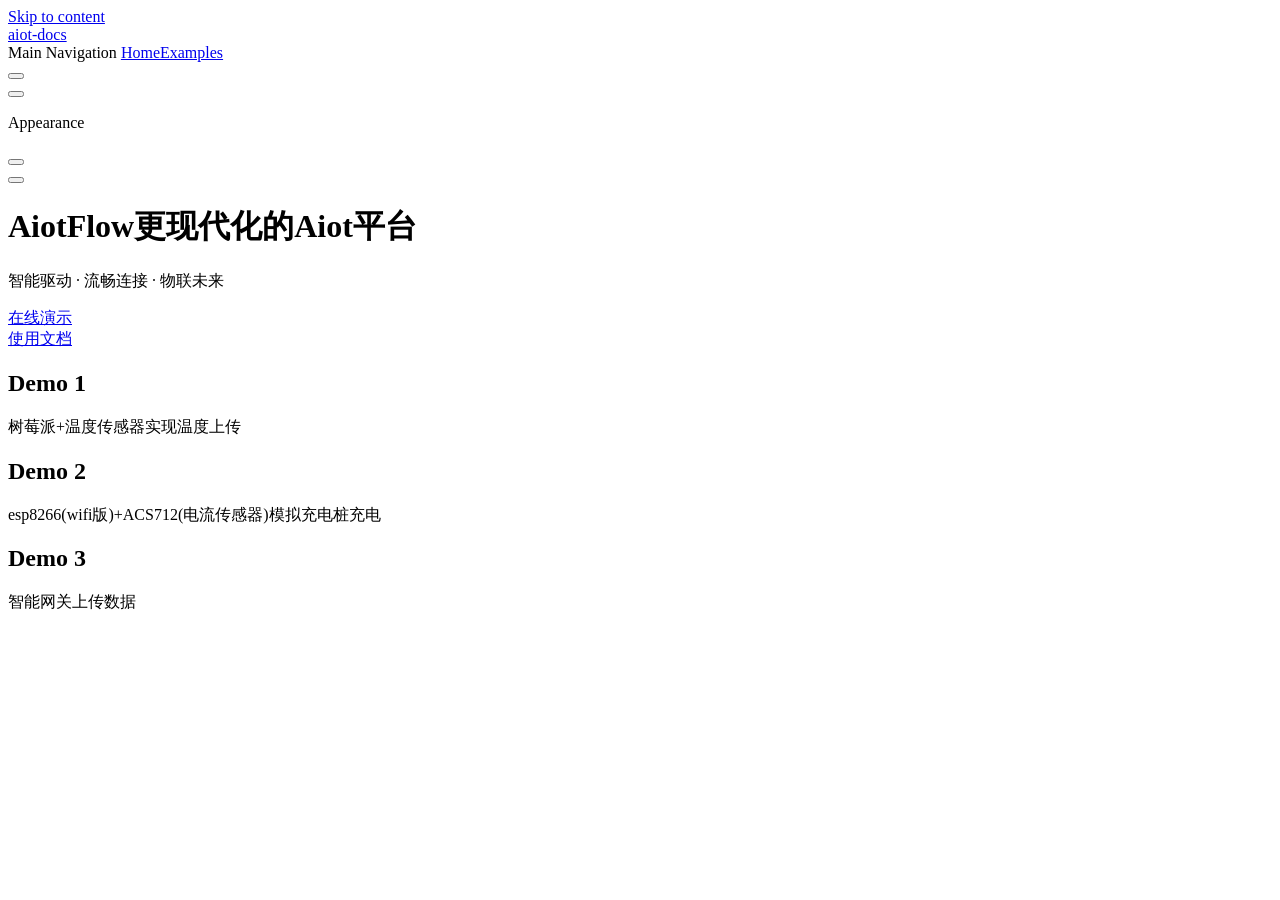
==== index.html @ 673add6c "deploy" ====
<!DOCTYPE html>
<html lang="en-US" dir="ltr">
  <head>
    <meta charset="utf-8">
    <meta name="viewport" content="width=device-width,initial-scale=1">
    <title>aiot-docs</title>
    <meta name="description" content="ai物联网文档">
    <meta name="generator" content="VitePress v1.6.4">
    <link rel="preload stylesheet" href="/aiot-docs/assets/style.h1v4w7lz.css" as="style">
    <link rel="preload stylesheet" href="/aiot-docs/vp-icons.css" as="style">
    
    <script type="module" src="/aiot-docs/assets/app.DMD89r3I.js"></script>
    <link rel="preload" href="/aiot-docs/assets/inter-roman-latin.Di8DUHzh.woff2" as="font" type="font/woff2" crossorigin="">
    <link rel="modulepreload" href="/aiot-docs/assets/chunks/theme.Bh-5BBIz.js">
    <link rel="modulepreload" href="/aiot-docs/assets/chunks/framework.DmdKgnZ6.js">
    <link rel="modulepreload" href="/aiot-docs/assets/index.md.D7coLmys.lean.js">
    <script id="check-dark-mode">(()=>{const e=localStorage.getItem("vitepress-theme-appearance")||"auto",a=window.matchMedia("(prefers-color-scheme: dark)").matches;(!e||e==="auto"?a:e==="dark")&&document.documentElement.classList.add("dark")})();</script>
    <script id="check-mac-os">document.documentElement.classList.toggle("mac",/Mac|iPhone|iPod|iPad/i.test(navigator.platform));</script>
  </head>
  <body>
    <div id="app"><div class="Layout" data-v-6cbe5e66><!--[--><!--]--><!--[--><span tabindex="-1" data-v-e5f79c78></span><a href="#VPContent" class="VPSkipLink visually-hidden" data-v-e5f79c78>Skip to content</a><!--]--><!----><header class="VPNav" data-v-6cbe5e66 data-v-f9b73971><div class="VPNavBar" data-v-f9b73971 data-v-12b81fc0><div class="wrapper" data-v-12b81fc0><div class="container" data-v-12b81fc0><div class="title" data-v-12b81fc0><div class="VPNavBarTitle" data-v-12b81fc0 data-v-3f01ba57><a class="title" href="/aiot-docs/" data-v-3f01ba57><!--[--><!--]--><!----><span data-v-3f01ba57>aiot-docs</span><!--[--><!--]--></a></div></div><div class="content" data-v-12b81fc0><div class="content-body" data-v-12b81fc0><!--[--><!--]--><div class="VPNavBarSearch search" data-v-12b81fc0><!----></div><nav aria-labelledby="main-nav-aria-label" class="VPNavBarMenu menu" data-v-12b81fc0 data-v-60cb77b6><span id="main-nav-aria-label" class="visually-hidden" data-v-60cb77b6> Main Navigation </span><!--[--><!--[--><a class="VPLink link VPNavBarMenuLink active" href="/aiot-docs/" tabindex="0" data-v-60cb77b6 data-v-8c752baf><!--[--><span data-v-8c752baf>Home</span><!--]--></a><!--]--><!--[--><a class="VPLink link VPNavBarMenuLink" href="/aiot-docs/markdown-examples.html" tabindex="0" data-v-60cb77b6 data-v-8c752baf><!--[--><span data-v-8c752baf>Examples</span><!--]--></a><!--]--><!--]--></nav><!----><div class="VPNavBarAppearance appearance" data-v-12b81fc0 data-v-5a63e910><button class="VPSwitch VPSwitchAppearance" type="button" role="switch" title aria-checked="false" data-v-5a63e910 data-v-e3b03979 data-v-e0408d54><span class="check" data-v-e0408d54><span class="icon" data-v-e0408d54><!--[--><span class="vpi-sun sun" data-v-e3b03979></span><span class="vpi-moon moon" data-v-e3b03979></span><!--]--></span></span></button></div><div class="VPSocialLinks VPNavBarSocialLinks social-links" data-v-12b81fc0 data-v-583f8902 data-v-0b9dfe66><!--[--><a class="VPSocialLink no-icon" href="https://github.com/vuejs/vitepress" aria-label="github" target="_blank" rel="noopener" data-v-0b9dfe66 data-v-a99caf09><span class="vpi-social-github"></span></a><!--]--></div><div class="VPFlyout VPNavBarExtra extra" data-v-12b81fc0 data-v-15b3b85a data-v-cc7006d9><button type="button" class="button" aria-haspopup="true" aria-expanded="false" aria-label="extra navigation" data-v-cc7006d9><span class="vpi-more-horizontal icon" data-v-cc7006d9></span></button><div class="menu" data-v-cc7006d9><div class="VPMenu" data-v-cc7006d9 data-v-88dc00a5><!----><!--[--><!--[--><!----><div class="group" data-v-15b3b85a><div class="item appearance" data-v-15b3b85a><p class="label" data-v-15b3b85a>Appearance</p><div class="appearance-action" data-v-15b3b85a><button class="VPSwitch VPSwitchAppearance" type="button" role="switch" title aria-checked="false" data-v-15b3b85a data-v-e3b03979 data-v-e0408d54><span class="check" data-v-e0408d54><span class="icon" data-v-e0408d54><!--[--><span class="vpi-sun sun" data-v-e3b03979></span><span class="vpi-moon moon" data-v-e3b03979></span><!--]--></span></span></button></div></div></div><div class="group" data-v-15b3b85a><div class="item social-links" data-v-15b3b85a><div class="VPSocialLinks social-links-list" data-v-15b3b85a data-v-0b9dfe66><!--[--><a class="VPSocialLink no-icon" href="https://github.com/vuejs/vitepress" aria-label="github" target="_blank" rel="noopener" data-v-0b9dfe66 data-v-a99caf09><span class="vpi-social-github"></span></a><!--]--></div></div></div><!--]--><!--]--></div></div></div><!--[--><!--]--><button type="button" class="VPNavBarHamburger hamburger" aria-label="mobile navigation" aria-expanded="false" aria-controls="VPNavScreen" data-v-12b81fc0 data-v-8106046a><span class="container" data-v-8106046a><span class="top" data-v-8106046a></span><span class="middle" data-v-8106046a></span><span class="bottom" data-v-8106046a></span></span></button></div></div></div></div><div class="divider" data-v-12b81fc0><div class="divider-line" data-v-12b81fc0></div></div></div><!----></header><!----><!----><div class="VPContent is-home" id="VPContent" data-v-6cbe5e66 data-v-a0300e00><div class="VPHome" data-v-a0300e00 data-v-f784ccaf><!--[--><!--]--><div class="VPHero VPHomeHero" data-v-f784ccaf data-v-10bdb8de><div class="container" data-v-10bdb8de><div class="main" data-v-10bdb8de><!--[--><!--]--><!--[--><h1 class="heading" data-v-10bdb8de><span class="name clip" data-v-10bdb8de>AiotFlow</span><span class="text" data-v-10bdb8de>更现代化的Aiot平台</span></h1><p class="tagline" data-v-10bdb8de>智能驱动 · 流畅连接 · 物联未来</p><!--]--><!--[--><!--]--><div class="actions" data-v-10bdb8de><!--[--><div class="action" data-v-10bdb8de><a class="VPButton medium brand" href="/aiot-docs/markdown-examples.html" data-v-10bdb8de data-v-734f2973>在线演示</a></div><div class="action" data-v-10bdb8de><a class="VPButton medium alt" href="/aiot-docs/api-examples.html" data-v-10bdb8de data-v-734f2973>使用文档</a></div><!--]--></div><!--[--><!--]--></div><!----></div></div><!--[--><!--]--><!--[--><!--]--><div class="VPFeatures VPHomeFeatures" data-v-f784ccaf data-v-03cba80d><div class="container" data-v-03cba80d><div class="items" data-v-03cba80d><!--[--><div class="grid-3 item" data-v-03cba80d><div class="VPLink no-icon VPFeature" data-v-03cba80d data-v-30a94d98><!--[--><article class="box" data-v-30a94d98><!----><h2 class="title" data-v-30a94d98>Demo 1</h2><p class="details" data-v-30a94d98>树莓派+温度传感器实现温度上传</p><!----></article><!--]--></div></div><div class="grid-3 item" data-v-03cba80d><div class="VPLink no-icon VPFeature" data-v-03cba80d data-v-30a94d98><!--[--><article class="box" data-v-30a94d98><!----><h2 class="title" data-v-30a94d98>Demo 2</h2><p class="details" data-v-30a94d98>esp8266(wifi版)+ACS712(电流传感器)模拟充电桩充电</p><!----></article><!--]--></div></div><div class="grid-3 item" data-v-03cba80d><div class="VPLink no-icon VPFeature" data-v-03cba80d data-v-30a94d98><!--[--><article class="box" data-v-30a94d98><!----><h2 class="title" data-v-30a94d98>Demo 3</h2><p class="details" data-v-30a94d98>智能网关上传数据</p><!----></article><!--]--></div></div><!--]--></div></div></div><!--[--><!--]--><div class="vp-doc container" style="" data-v-f784ccaf data-v-ebc22122><!--[--><div style="position:relative;" data-v-f784ccaf><div></div></div><!--]--></div></div></div><!----><!--[--><!--]--></div></div>
    <script>window.__VP_HASH_MAP__=JSON.parse("{\"api-examples.md\":\"CEdJlvfo\",\"index.md\":\"D7coLmys\",\"markdown-examples.md\":\"BSzsRjWN\"}");window.__VP_SITE_DATA__=JSON.parse("{\"lang\":\"en-US\",\"dir\":\"ltr\",\"title\":\"aiot-docs\",\"description\":\"ai物联网文档\",\"base\":\"/aiot-docs/\",\"head\":[],\"router\":{\"prefetchLinks\":true},\"appearance\":true,\"themeConfig\":{\"nav\":[{\"text\":\"Home\",\"link\":\"/\"},{\"text\":\"Examples\",\"link\":\"/markdown-examples\"}],\"sidebar\":[{\"text\":\"Examples\",\"items\":[{\"text\":\"Markdown Examples\",\"link\":\"/markdown-examples\"},{\"text\":\"Runtime API Examples\",\"link\":\"/api-examples\"}]}],\"socialLinks\":[{\"icon\":\"github\",\"link\":\"https://github.com/vuejs/vitepress\"}]},\"locales\":{},\"scrollOffset\":134,\"cleanUrls\":false}");</script>
    
  </body>
</html>
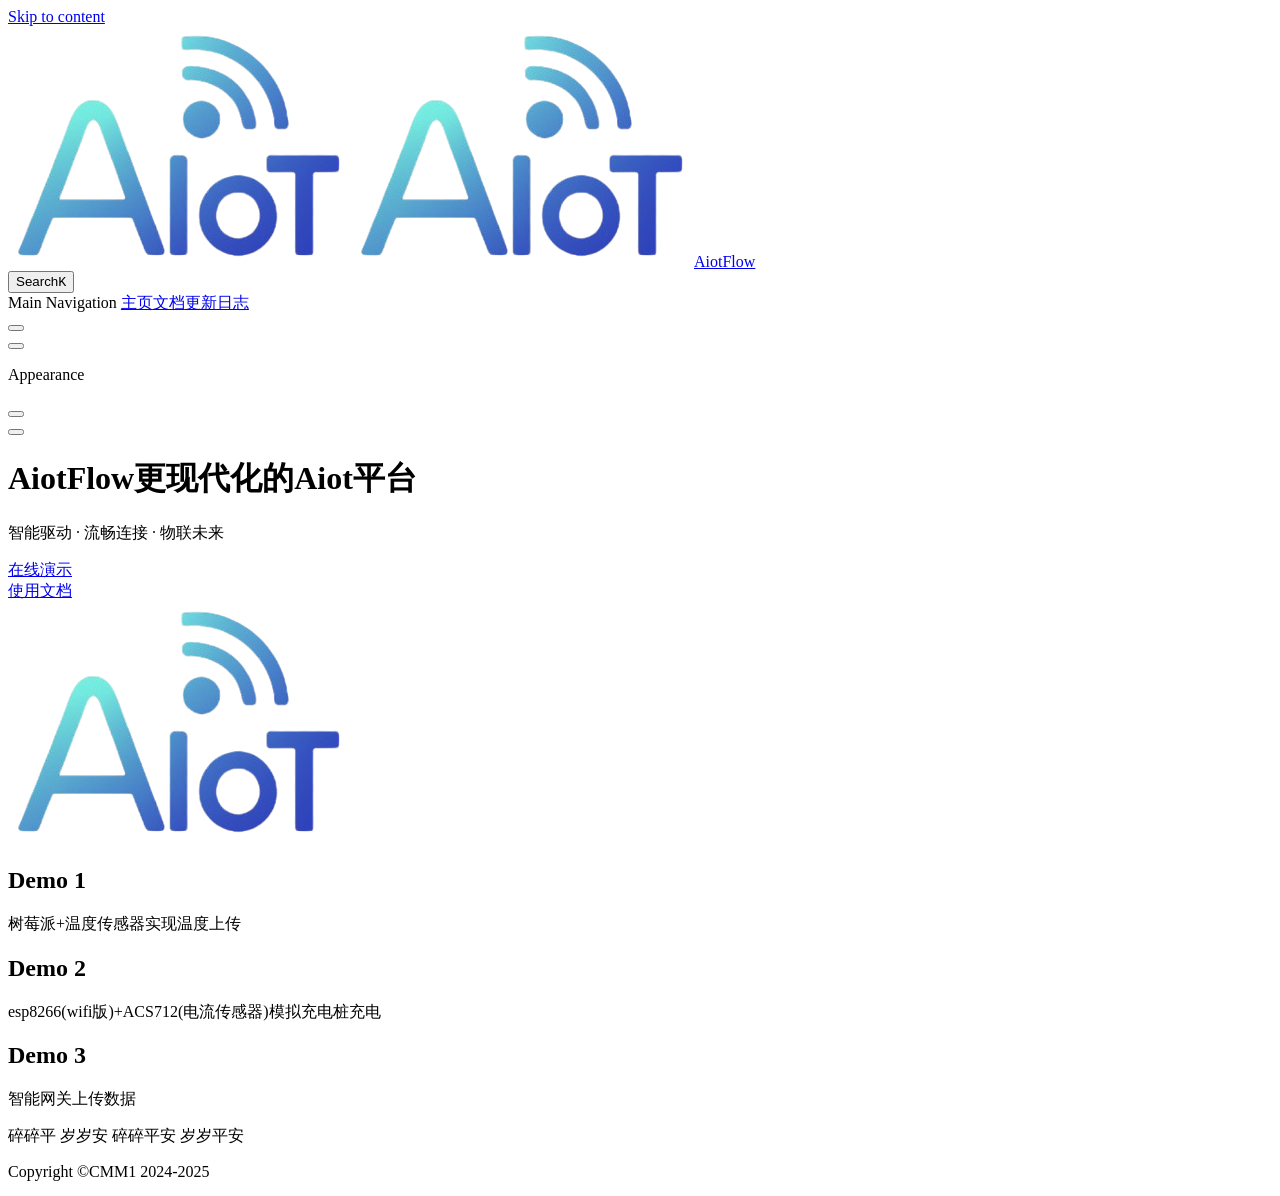
==== commit c3025806: "deploy" ====
--- a/index.html
+++ b/index.html
@@ -6,20 +6,20 @@
     <title>aiot-docs</title>
     <meta name="description" content="ai物联网文档">
     <meta name="generator" content="VitePress v1.6.4">
-    <link rel="preload stylesheet" href="/aiot-docs/assets/style.h1v4w7lz.css" as="style">
+    <link rel="preload stylesheet" href="/aiot-docs/assets/style.HAp8Ft2w.css" as="style">
     <link rel="preload stylesheet" href="/aiot-docs/vp-icons.css" as="style">
     
-    <script type="module" src="/aiot-docs/assets/app.DMD89r3I.js"></script>
+    <script type="module" src="/aiot-docs/assets/app.JCx1KQp7.js"></script>
     <link rel="preload" href="/aiot-docs/assets/inter-roman-latin.Di8DUHzh.woff2" as="font" type="font/woff2" crossorigin="">
-    <link rel="modulepreload" href="/aiot-docs/assets/chunks/theme.Bh-5BBIz.js">
-    <link rel="modulepreload" href="/aiot-docs/assets/chunks/framework.DmdKgnZ6.js">
-    <link rel="modulepreload" href="/aiot-docs/assets/index.md.D7coLmys.lean.js">
+    <link rel="modulepreload" href="/aiot-docs/assets/chunks/theme.CFm2-Abx.js">
+    <link rel="modulepreload" href="/aiot-docs/assets/chunks/framework.DyWQe55L.js">
+    <link rel="modulepreload" href="/aiot-docs/assets/index.md.Bxix9qCl.lean.js">
     <script id="check-dark-mode">(()=>{const e=localStorage.getItem("vitepress-theme-appearance")||"auto",a=window.matchMedia("(prefers-color-scheme: dark)").matches;(!e||e==="auto"?a:e==="dark")&&document.documentElement.classList.add("dark")})();</script>
     <script id="check-mac-os">document.documentElement.classList.toggle("mac",/Mac|iPhone|iPod|iPad/i.test(navigator.platform));</script>
   </head>
   <body>
-    <div id="app"><div class="Layout" data-v-6cbe5e66><!--[--><!--]--><!--[--><span tabindex="-1" data-v-e5f79c78></span><a href="#VPContent" class="VPSkipLink visually-hidden" data-v-e5f79c78>Skip to content</a><!--]--><!----><header class="VPNav" data-v-6cbe5e66 data-v-f9b73971><div class="VPNavBar" data-v-f9b73971 data-v-12b81fc0><div class="wrapper" data-v-12b81fc0><div class="container" data-v-12b81fc0><div class="title" data-v-12b81fc0><div class="VPNavBarTitle" data-v-12b81fc0 data-v-3f01ba57><a class="title" href="/aiot-docs/" data-v-3f01ba57><!--[--><!--]--><!----><span data-v-3f01ba57>aiot-docs</span><!--[--><!--]--></a></div></div><div class="content" data-v-12b81fc0><div class="content-body" data-v-12b81fc0><!--[--><!--]--><div class="VPNavBarSearch search" data-v-12b81fc0><!----></div><nav aria-labelledby="main-nav-aria-label" class="VPNavBarMenu menu" data-v-12b81fc0 data-v-60cb77b6><span id="main-nav-aria-label" class="visually-hidden" data-v-60cb77b6> Main Navigation </span><!--[--><!--[--><a class="VPLink link VPNavBarMenuLink active" href="/aiot-docs/" tabindex="0" data-v-60cb77b6 data-v-8c752baf><!--[--><span data-v-8c752baf>Home</span><!--]--></a><!--]--><!--[--><a class="VPLink link VPNavBarMenuLink" href="/aiot-docs/markdown-examples.html" tabindex="0" data-v-60cb77b6 data-v-8c752baf><!--[--><span data-v-8c752baf>Examples</span><!--]--></a><!--]--><!--]--></nav><!----><div class="VPNavBarAppearance appearance" data-v-12b81fc0 data-v-5a63e910><button class="VPSwitch VPSwitchAppearance" type="button" role="switch" title aria-checked="false" data-v-5a63e910 data-v-e3b03979 data-v-e0408d54><span class="check" data-v-e0408d54><span class="icon" data-v-e0408d54><!--[--><span class="vpi-sun sun" data-v-e3b03979></span><span class="vpi-moon moon" data-v-e3b03979></span><!--]--></span></span></button></div><div class="VPSocialLinks VPNavBarSocialLinks social-links" data-v-12b81fc0 data-v-583f8902 data-v-0b9dfe66><!--[--><a class="VPSocialLink no-icon" href="https://github.com/vuejs/vitepress" aria-label="github" target="_blank" rel="noopener" data-v-0b9dfe66 data-v-a99caf09><span class="vpi-social-github"></span></a><!--]--></div><div class="VPFlyout VPNavBarExtra extra" data-v-12b81fc0 data-v-15b3b85a data-v-cc7006d9><button type="button" class="button" aria-haspopup="true" aria-expanded="false" aria-label="extra navigation" data-v-cc7006d9><span class="vpi-more-horizontal icon" data-v-cc7006d9></span></button><div class="menu" data-v-cc7006d9><div class="VPMenu" data-v-cc7006d9 data-v-88dc00a5><!----><!--[--><!--[--><!----><div class="group" data-v-15b3b85a><div class="item appearance" data-v-15b3b85a><p class="label" data-v-15b3b85a>Appearance</p><div class="appearance-action" data-v-15b3b85a><button class="VPSwitch VPSwitchAppearance" type="button" role="switch" title aria-checked="false" data-v-15b3b85a data-v-e3b03979 data-v-e0408d54><span class="check" data-v-e0408d54><span class="icon" data-v-e0408d54><!--[--><span class="vpi-sun sun" data-v-e3b03979></span><span class="vpi-moon moon" data-v-e3b03979></span><!--]--></span></span></button></div></div></div><div class="group" data-v-15b3b85a><div class="item social-links" data-v-15b3b85a><div class="VPSocialLinks social-links-list" data-v-15b3b85a data-v-0b9dfe66><!--[--><a class="VPSocialLink no-icon" href="https://github.com/vuejs/vitepress" aria-label="github" target="_blank" rel="noopener" data-v-0b9dfe66 data-v-a99caf09><span class="vpi-social-github"></span></a><!--]--></div></div></div><!--]--><!--]--></div></div></div><!--[--><!--]--><button type="button" class="VPNavBarHamburger hamburger" aria-label="mobile navigation" aria-expanded="false" aria-controls="VPNavScreen" data-v-12b81fc0 data-v-8106046a><span class="container" data-v-8106046a><span class="top" data-v-8106046a></span><span class="middle" data-v-8106046a></span><span class="bottom" data-v-8106046a></span></span></button></div></div></div></div><div class="divider" data-v-12b81fc0><div class="divider-line" data-v-12b81fc0></div></div></div><!----></header><!----><!----><div class="VPContent is-home" id="VPContent" data-v-6cbe5e66 data-v-a0300e00><div class="VPHome" data-v-a0300e00 data-v-f784ccaf><!--[--><!--]--><div class="VPHero VPHomeHero" data-v-f784ccaf data-v-10bdb8de><div class="container" data-v-10bdb8de><div class="main" data-v-10bdb8de><!--[--><!--]--><!--[--><h1 class="heading" data-v-10bdb8de><span class="name clip" data-v-10bdb8de>AiotFlow</span><span class="text" data-v-10bdb8de>更现代化的Aiot平台</span></h1><p class="tagline" data-v-10bdb8de>智能驱动 · 流畅连接 · 物联未来</p><!--]--><!--[--><!--]--><div class="actions" data-v-10bdb8de><!--[--><div class="action" data-v-10bdb8de><a class="VPButton medium brand" href="/aiot-docs/markdown-examples.html" data-v-10bdb8de data-v-734f2973>在线演示</a></div><div class="action" data-v-10bdb8de><a class="VPButton medium alt" href="/aiot-docs/api-examples.html" data-v-10bdb8de data-v-734f2973>使用文档</a></div><!--]--></div><!--[--><!--]--></div><!----></div></div><!--[--><!--]--><!--[--><!--]--><div class="VPFeatures VPHomeFeatures" data-v-f784ccaf data-v-03cba80d><div class="container" data-v-03cba80d><div class="items" data-v-03cba80d><!--[--><div class="grid-3 item" data-v-03cba80d><div class="VPLink no-icon VPFeature" data-v-03cba80d data-v-30a94d98><!--[--><article class="box" data-v-30a94d98><!----><h2 class="title" data-v-30a94d98>Demo 1</h2><p class="details" data-v-30a94d98>树莓派+温度传感器实现温度上传</p><!----></article><!--]--></div></div><div class="grid-3 item" data-v-03cba80d><div class="VPLink no-icon VPFeature" data-v-03cba80d data-v-30a94d98><!--[--><article class="box" data-v-30a94d98><!----><h2 class="title" data-v-30a94d98>Demo 2</h2><p class="details" data-v-30a94d98>esp8266(wifi版)+ACS712(电流传感器)模拟充电桩充电</p><!----></article><!--]--></div></div><div class="grid-3 item" data-v-03cba80d><div class="VPLink no-icon VPFeature" data-v-03cba80d data-v-30a94d98><!--[--><article class="box" data-v-30a94d98><!----><h2 class="title" data-v-30a94d98>Demo 3</h2><p class="details" data-v-30a94d98>智能网关上传数据</p><!----></article><!--]--></div></div><!--]--></div></div></div><!--[--><!--]--><div class="vp-doc container" style="" data-v-f784ccaf data-v-ebc22122><!--[--><div style="position:relative;" data-v-f784ccaf><div></div></div><!--]--></div></div></div><!----><!--[--><!--]--></div></div>
-    <script>window.__VP_HASH_MAP__=JSON.parse("{\"api-examples.md\":\"CEdJlvfo\",\"index.md\":\"D7coLmys\",\"markdown-examples.md\":\"BSzsRjWN\"}");window.__VP_SITE_DATA__=JSON.parse("{\"lang\":\"en-US\",\"dir\":\"ltr\",\"title\":\"aiot-docs\",\"description\":\"ai物联网文档\",\"base\":\"/aiot-docs/\",\"head\":[],\"router\":{\"prefetchLinks\":true},\"appearance\":true,\"themeConfig\":{\"nav\":[{\"text\":\"Home\",\"link\":\"/\"},{\"text\":\"Examples\",\"link\":\"/markdown-examples\"}],\"sidebar\":[{\"text\":\"Examples\",\"items\":[{\"text\":\"Markdown Examples\",\"link\":\"/markdown-examples\"},{\"text\":\"Runtime API Examples\",\"link\":\"/api-examples\"}]}],\"socialLinks\":[{\"icon\":\"github\",\"link\":\"https://github.com/vuejs/vitepress\"}]},\"locales\":{},\"scrollOffset\":134,\"cleanUrls\":false}");</script>
+    <div id="app"><div class="Layout" data-v-f57b48e4><!--[--><!--]--><!--[--><span tabindex="-1" data-v-84d78f28></span><a href="#VPContent" class="VPSkipLink visually-hidden" data-v-84d78f28>Skip to content</a><!--]--><!----><header class="VPNav" data-v-f57b48e4 data-v-3d94eab9><div class="VPNavBar" data-v-3d94eab9 data-v-6270bb29><div class="wrapper" data-v-6270bb29><div class="container" data-v-6270bb29><div class="title" data-v-6270bb29><div class="VPNavBarTitle" data-v-6270bb29 data-v-c6f05783><a class="title" href="/aiot-docs/" data-v-c6f05783><!--[--><!--]--><!--[--><!--[--><!--[--><img class="VPImage dark logo" src="images/logo.png" alt data-v-df24eeb8><!--]--><!--[--><img class="VPImage light logo" src="images/logo.png" alt data-v-df24eeb8><!--]--><!--]--><!--]--><span data-v-c6f05783>AiotFlow</span><!--[--><!--]--></a></div></div><div class="content" data-v-6270bb29><div class="content-body" data-v-6270bb29><!--[--><!--]--><div class="VPNavBarSearch search" data-v-6270bb29><!--[--><!----><div id="local-search"><button type="button" class="DocSearch DocSearch-Button" aria-label="Search"><span class="DocSearch-Button-Container"><span class="vp-icon DocSearch-Search-Icon"></span><span class="DocSearch-Button-Placeholder">Search</span></span><span class="DocSearch-Button-Keys"><kbd class="DocSearch-Button-Key"></kbd><kbd class="DocSearch-Button-Key">K</kbd></span></button></div><!--]--></div><nav aria-labelledby="main-nav-aria-label" class="VPNavBarMenu menu" data-v-6270bb29 data-v-ea993bd5><span id="main-nav-aria-label" class="visually-hidden" data-v-ea993bd5> Main Navigation </span><!--[--><!--[--><a class="VPLink link VPNavBarMenuLink active" href="/aiot-docs/" tabindex="0" data-v-ea993bd5 data-v-f6a8d583><!--[--><span data-v-f6a8d583>主页</span><!--]--></a><!--]--><!--[--><a class="VPLink link VPNavBarMenuLink" href="/aiot-docs/product-presentation.html" tabindex="0" data-v-ea993bd5 data-v-f6a8d583><!--[--><span data-v-f6a8d583>文档</span><!--]--></a><!--]--><!--[--><a class="VPLink link VPNavBarMenuLink" href="/aiot-docs/update-log.html" tabindex="0" data-v-ea993bd5 data-v-f6a8d583><!--[--><span data-v-f6a8d583>更新日志</span><!--]--></a><!--]--><!--]--></nav><!----><div class="VPNavBarAppearance appearance" data-v-6270bb29 data-v-48b1a6c6><button class="VPSwitch VPSwitchAppearance" type="button" role="switch" title aria-checked="false" data-v-48b1a6c6 data-v-98846683 data-v-2e7e94a8><span class="check" data-v-2e7e94a8><span class="icon" data-v-2e7e94a8><!--[--><span class="vpi-sun sun" data-v-98846683></span><span class="vpi-moon moon" data-v-98846683></span><!--]--></span></span></button></div><div class="VPSocialLinks VPNavBarSocialLinks social-links" data-v-6270bb29 data-v-cfebaa7a data-v-ed29f4ad><!--[--><a class="VPSocialLink no-icon" href="https://github.com/cmm1/aiot-docs/tree/gh-pages" aria-label="github" target="_blank" rel="noopener" data-v-ed29f4ad data-v-9adf1d41><span class="vpi-social-github"></span></a><!--]--></div><div class="VPFlyout VPNavBarExtra extra" data-v-6270bb29 data-v-ae3c6ccd data-v-b05edfe4><button type="button" class="button" aria-haspopup="true" aria-expanded="false" aria-label="extra navigation" data-v-b05edfe4><span class="vpi-more-horizontal icon" data-v-b05edfe4></span></button><div class="menu" data-v-b05edfe4><div class="VPMenu" data-v-b05edfe4 data-v-a52e6a0f><!----><!--[--><!--[--><!----><div class="group" data-v-ae3c6ccd><div class="item appearance" data-v-ae3c6ccd><p class="label" data-v-ae3c6ccd>Appearance</p><div class="appearance-action" data-v-ae3c6ccd><button class="VPSwitch VPSwitchAppearance" type="button" role="switch" title aria-checked="false" data-v-ae3c6ccd data-v-98846683 data-v-2e7e94a8><span class="check" data-v-2e7e94a8><span class="icon" data-v-2e7e94a8><!--[--><span class="vpi-sun sun" data-v-98846683></span><span class="vpi-moon moon" data-v-98846683></span><!--]--></span></span></button></div></div></div><div class="group" data-v-ae3c6ccd><div class="item social-links" data-v-ae3c6ccd><div class="VPSocialLinks social-links-list" data-v-ae3c6ccd data-v-ed29f4ad><!--[--><a class="VPSocialLink no-icon" href="https://github.com/cmm1/aiot-docs/tree/gh-pages" aria-label="github" target="_blank" rel="noopener" data-v-ed29f4ad data-v-9adf1d41><span class="vpi-social-github"></span></a><!--]--></div></div></div><!--]--><!--]--></div></div></div><!--[--><!--]--><button type="button" class="VPNavBarHamburger hamburger" aria-label="mobile navigation" aria-expanded="false" aria-controls="VPNavScreen" data-v-6270bb29 data-v-ff28b8e4><span class="container" data-v-ff28b8e4><span class="top" data-v-ff28b8e4></span><span class="middle" data-v-ff28b8e4></span><span class="bottom" data-v-ff28b8e4></span></span></button></div></div></div></div><div class="divider" data-v-6270bb29><div class="divider-line" data-v-6270bb29></div></div></div><!----></header><!----><!----><div class="VPContent is-home" id="VPContent" data-v-f57b48e4 data-v-28a0b415><div class="VPHome" data-v-28a0b415 data-v-d9cc6e0f><!--[--><!--]--><div class="VPHero has-image VPHomeHero" data-v-d9cc6e0f data-v-b2f9d632><div class="container" data-v-b2f9d632><div class="main" data-v-b2f9d632><!--[--><!--]--><!--[--><h1 class="heading" data-v-b2f9d632><span class="name clip" data-v-b2f9d632>AiotFlow</span><span class="text" data-v-b2f9d632>更现代化的Aiot平台</span></h1><p class="tagline" data-v-b2f9d632>智能驱动 · 流畅连接 · 物联未来</p><!--]--><!--[--><!--]--><div class="actions" data-v-b2f9d632><!--[--><div class="action" data-v-b2f9d632><a class="VPButton medium brand" href="/aiot-docs/markdown-examples.html" data-v-b2f9d632 data-v-7537237f>在线演示</a></div><div class="action" data-v-b2f9d632><a class="VPButton medium alt" href="/aiot-docs/api-examples.html" data-v-b2f9d632 data-v-7537237f>使用文档</a></div><!--]--></div><!--[--><!--]--></div><div class="image" data-v-b2f9d632><div class="image-container" data-v-b2f9d632><div class="image-bg" data-v-b2f9d632></div><!--[--><!--[--><img class="VPImage image-src" src="images/logo.png" alt="AiotFlow" data-v-df24eeb8><!--]--><!--]--></div></div></div></div><!--[--><!--]--><!--[--><!--]--><div class="VPFeatures VPHomeFeatures" data-v-d9cc6e0f data-v-ba76f047><div class="container" data-v-ba76f047><div class="items" data-v-ba76f047><!--[--><div class="grid-3 item" data-v-ba76f047><div class="VPLink no-icon VPFeature" data-v-ba76f047 data-v-7bd1ebdb><!--[--><article class="box" data-v-7bd1ebdb><!----><h2 class="title" data-v-7bd1ebdb>Demo 1</h2><p class="details" data-v-7bd1ebdb>树莓派+温度传感器实现温度上传</p><!----></article><!--]--></div></div><div class="grid-3 item" data-v-ba76f047><div class="VPLink no-icon VPFeature" data-v-ba76f047 data-v-7bd1ebdb><!--[--><article class="box" data-v-7bd1ebdb><!----><h2 class="title" data-v-7bd1ebdb>Demo 2</h2><p class="details" data-v-7bd1ebdb>esp8266(wifi版)+ACS712(电流传感器)模拟充电桩充电</p><!----></article><!--]--></div></div><div class="grid-3 item" data-v-ba76f047><div class="VPLink no-icon VPFeature" data-v-ba76f047 data-v-7bd1ebdb><!--[--><article class="box" data-v-7bd1ebdb><!----><h2 class="title" data-v-7bd1ebdb>Demo 3</h2><p class="details" data-v-7bd1ebdb>智能网关上传数据</p><!----></article><!--]--></div></div><!--]--></div></div></div><!--[--><!--]--><div class="vp-doc container" style="" data-v-d9cc6e0f data-v-1bd264c4><!--[--><div style="position:relative;" data-v-d9cc6e0f><div></div></div><!--]--></div></div></div><footer class="VPFooter" data-v-f57b48e4 data-v-9034a175><div class="container" data-v-9034a175><p class="message" data-v-9034a175>碎碎平 岁岁安 碎碎平安 岁岁平安</p><p class="copyright" data-v-9034a175>Copyright ©CMM1 2024-2025</p></div></footer><!--[--><!--]--></div></div>
+    <script>window.__VP_HASH_MAP__=JSON.parse("{\"api-examples.md\":\"CgSwdhF2\",\"index.md\":\"Bxix9qCl\",\"product-presentation.md\":\"ifuh8Cfy\",\"update-log.md\":\"BNCtIJkj\"}");window.__VP_SITE_DATA__=JSON.parse("{\"lang\":\"en-US\",\"dir\":\"ltr\",\"title\":\"aiot-docs\",\"description\":\"ai物联网文档\",\"base\":\"/aiot-docs/\",\"head\":[],\"router\":{\"prefetchLinks\":true},\"appearance\":true,\"themeConfig\":{\"logo\":{\"light\":\"images/logo.png\",\"dark\":\"images/logo.png\"},\"siteTitle\":\"AiotFlow\",\"search\":{\"provider\":\"local\"},\"nav\":[{\"text\":\"主页\",\"link\":\"/\"},{\"text\":\"文档\",\"link\":\"/product-presentation\"},{\"text\":\"更新日志\",\"link\":\"/update-log\"}],\"sidebar\":[{\"text\":\"文档\",\"collapsed\":true,\"items\":[{\"text\":\"产品介绍\",\"link\":\"/product-presentation\"},{\"text\":\"系统架构\",\"link\":\"/api-examples\"},{\"text\":\"快速上手\",\"items\":[{\"text\":\"树莓派+温度传感器实现温度上传\",\"link\":\"/demo1\"},{\"text\":\"esp8266(wifi版)+ACS712(电流传感器)模拟充电桩充电\",\"link\":\"/demo2\"},{\"text\":\"智能网关上传数据\",\"link\":\"/demo3\"}]}]}],\"socialLinks\":[{\"icon\":\"github\",\"link\":\"https://github.com/cmm1/aiot-docs/tree/gh-pages\"}],\"footer\":{\"message\":\"碎碎平 岁岁安 碎碎平安 岁岁平安\",\"copyright\":\"Copyright ©CMM1 2024-2025\"}},\"locales\":{},\"scrollOffset\":134,\"cleanUrls\":false}");</script>
     
   </body>
 </html>
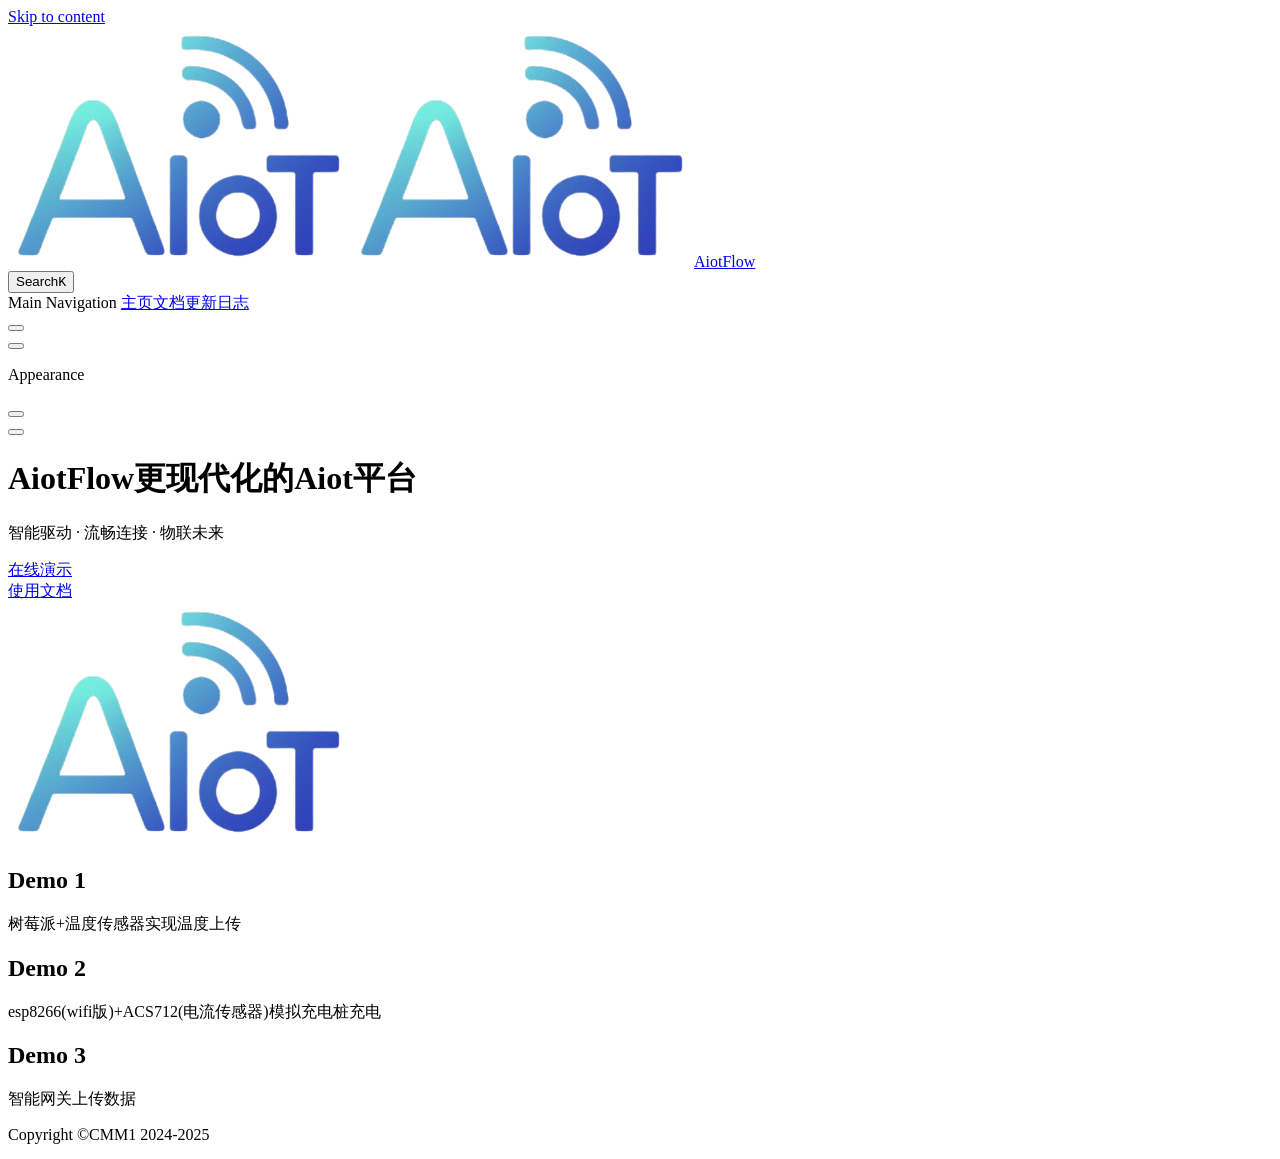
==== commit 120a1f58: "deploy" ====
--- a/index.html
+++ b/index.html
@@ -9,17 +9,17 @@
     <link rel="preload stylesheet" href="/aiot-docs/assets/style.HAp8Ft2w.css" as="style">
     <link rel="preload stylesheet" href="/aiot-docs/vp-icons.css" as="style">
     
-    <script type="module" src="/aiot-docs/assets/app.JCx1KQp7.js"></script>
+    <script type="module" src="/aiot-docs/assets/app.QxAmLDrY.js"></script>
     <link rel="preload" href="/aiot-docs/assets/inter-roman-latin.Di8DUHzh.woff2" as="font" type="font/woff2" crossorigin="">
-    <link rel="modulepreload" href="/aiot-docs/assets/chunks/theme.CFm2-Abx.js">
+    <link rel="modulepreload" href="/aiot-docs/assets/chunks/theme.vDKLRe_M.js">
     <link rel="modulepreload" href="/aiot-docs/assets/chunks/framework.DyWQe55L.js">
-    <link rel="modulepreload" href="/aiot-docs/assets/index.md.Bxix9qCl.lean.js">
+    <link rel="modulepreload" href="/aiot-docs/assets/index.md.fMhPNtqc.lean.js">
     <script id="check-dark-mode">(()=>{const e=localStorage.getItem("vitepress-theme-appearance")||"auto",a=window.matchMedia("(prefers-color-scheme: dark)").matches;(!e||e==="auto"?a:e==="dark")&&document.documentElement.classList.add("dark")})();</script>
     <script id="check-mac-os">document.documentElement.classList.toggle("mac",/Mac|iPhone|iPod|iPad/i.test(navigator.platform));</script>
   </head>
   <body>
-    <div id="app"><div class="Layout" data-v-f57b48e4><!--[--><!--]--><!--[--><span tabindex="-1" data-v-84d78f28></span><a href="#VPContent" class="VPSkipLink visually-hidden" data-v-84d78f28>Skip to content</a><!--]--><!----><header class="VPNav" data-v-f57b48e4 data-v-3d94eab9><div class="VPNavBar" data-v-3d94eab9 data-v-6270bb29><div class="wrapper" data-v-6270bb29><div class="container" data-v-6270bb29><div class="title" data-v-6270bb29><div class="VPNavBarTitle" data-v-6270bb29 data-v-c6f05783><a class="title" href="/aiot-docs/" data-v-c6f05783><!--[--><!--]--><!--[--><!--[--><!--[--><img class="VPImage dark logo" src="images/logo.png" alt data-v-df24eeb8><!--]--><!--[--><img class="VPImage light logo" src="images/logo.png" alt data-v-df24eeb8><!--]--><!--]--><!--]--><span data-v-c6f05783>AiotFlow</span><!--[--><!--]--></a></div></div><div class="content" data-v-6270bb29><div class="content-body" data-v-6270bb29><!--[--><!--]--><div class="VPNavBarSearch search" data-v-6270bb29><!--[--><!----><div id="local-search"><button type="button" class="DocSearch DocSearch-Button" aria-label="Search"><span class="DocSearch-Button-Container"><span class="vp-icon DocSearch-Search-Icon"></span><span class="DocSearch-Button-Placeholder">Search</span></span><span class="DocSearch-Button-Keys"><kbd class="DocSearch-Button-Key"></kbd><kbd class="DocSearch-Button-Key">K</kbd></span></button></div><!--]--></div><nav aria-labelledby="main-nav-aria-label" class="VPNavBarMenu menu" data-v-6270bb29 data-v-ea993bd5><span id="main-nav-aria-label" class="visually-hidden" data-v-ea993bd5> Main Navigation </span><!--[--><!--[--><a class="VPLink link VPNavBarMenuLink active" href="/aiot-docs/" tabindex="0" data-v-ea993bd5 data-v-f6a8d583><!--[--><span data-v-f6a8d583>主页</span><!--]--></a><!--]--><!--[--><a class="VPLink link VPNavBarMenuLink" href="/aiot-docs/product-presentation.html" tabindex="0" data-v-ea993bd5 data-v-f6a8d583><!--[--><span data-v-f6a8d583>文档</span><!--]--></a><!--]--><!--[--><a class="VPLink link VPNavBarMenuLink" href="/aiot-docs/update-log.html" tabindex="0" data-v-ea993bd5 data-v-f6a8d583><!--[--><span data-v-f6a8d583>更新日志</span><!--]--></a><!--]--><!--]--></nav><!----><div class="VPNavBarAppearance appearance" data-v-6270bb29 data-v-48b1a6c6><button class="VPSwitch VPSwitchAppearance" type="button" role="switch" title aria-checked="false" data-v-48b1a6c6 data-v-98846683 data-v-2e7e94a8><span class="check" data-v-2e7e94a8><span class="icon" data-v-2e7e94a8><!--[--><span class="vpi-sun sun" data-v-98846683></span><span class="vpi-moon moon" data-v-98846683></span><!--]--></span></span></button></div><div class="VPSocialLinks VPNavBarSocialLinks social-links" data-v-6270bb29 data-v-cfebaa7a data-v-ed29f4ad><!--[--><a class="VPSocialLink no-icon" href="https://github.com/cmm1/aiot-docs/tree/gh-pages" aria-label="github" target="_blank" rel="noopener" data-v-ed29f4ad data-v-9adf1d41><span class="vpi-social-github"></span></a><!--]--></div><div class="VPFlyout VPNavBarExtra extra" data-v-6270bb29 data-v-ae3c6ccd data-v-b05edfe4><button type="button" class="button" aria-haspopup="true" aria-expanded="false" aria-label="extra navigation" data-v-b05edfe4><span class="vpi-more-horizontal icon" data-v-b05edfe4></span></button><div class="menu" data-v-b05edfe4><div class="VPMenu" data-v-b05edfe4 data-v-a52e6a0f><!----><!--[--><!--[--><!----><div class="group" data-v-ae3c6ccd><div class="item appearance" data-v-ae3c6ccd><p class="label" data-v-ae3c6ccd>Appearance</p><div class="appearance-action" data-v-ae3c6ccd><button class="VPSwitch VPSwitchAppearance" type="button" role="switch" title aria-checked="false" data-v-ae3c6ccd data-v-98846683 data-v-2e7e94a8><span class="check" data-v-2e7e94a8><span class="icon" data-v-2e7e94a8><!--[--><span class="vpi-sun sun" data-v-98846683></span><span class="vpi-moon moon" data-v-98846683></span><!--]--></span></span></button></div></div></div><div class="group" data-v-ae3c6ccd><div class="item social-links" data-v-ae3c6ccd><div class="VPSocialLinks social-links-list" data-v-ae3c6ccd data-v-ed29f4ad><!--[--><a class="VPSocialLink no-icon" href="https://github.com/cmm1/aiot-docs/tree/gh-pages" aria-label="github" target="_blank" rel="noopener" data-v-ed29f4ad data-v-9adf1d41><span class="vpi-social-github"></span></a><!--]--></div></div></div><!--]--><!--]--></div></div></div><!--[--><!--]--><button type="button" class="VPNavBarHamburger hamburger" aria-label="mobile navigation" aria-expanded="false" aria-controls="VPNavScreen" data-v-6270bb29 data-v-ff28b8e4><span class="container" data-v-ff28b8e4><span class="top" data-v-ff28b8e4></span><span class="middle" data-v-ff28b8e4></span><span class="bottom" data-v-ff28b8e4></span></span></button></div></div></div></div><div class="divider" data-v-6270bb29><div class="divider-line" data-v-6270bb29></div></div></div><!----></header><!----><!----><div class="VPContent is-home" id="VPContent" data-v-f57b48e4 data-v-28a0b415><div class="VPHome" data-v-28a0b415 data-v-d9cc6e0f><!--[--><!--]--><div class="VPHero has-image VPHomeHero" data-v-d9cc6e0f data-v-b2f9d632><div class="container" data-v-b2f9d632><div class="main" data-v-b2f9d632><!--[--><!--]--><!--[--><h1 class="heading" data-v-b2f9d632><span class="name clip" data-v-b2f9d632>AiotFlow</span><span class="text" data-v-b2f9d632>更现代化的Aiot平台</span></h1><p class="tagline" data-v-b2f9d632>智能驱动 · 流畅连接 · 物联未来</p><!--]--><!--[--><!--]--><div class="actions" data-v-b2f9d632><!--[--><div class="action" data-v-b2f9d632><a class="VPButton medium brand" href="/aiot-docs/markdown-examples.html" data-v-b2f9d632 data-v-7537237f>在线演示</a></div><div class="action" data-v-b2f9d632><a class="VPButton medium alt" href="/aiot-docs/api-examples.html" data-v-b2f9d632 data-v-7537237f>使用文档</a></div><!--]--></div><!--[--><!--]--></div><div class="image" data-v-b2f9d632><div class="image-container" data-v-b2f9d632><div class="image-bg" data-v-b2f9d632></div><!--[--><!--[--><img class="VPImage image-src" src="images/logo.png" alt="AiotFlow" data-v-df24eeb8><!--]--><!--]--></div></div></div></div><!--[--><!--]--><!--[--><!--]--><div class="VPFeatures VPHomeFeatures" data-v-d9cc6e0f data-v-ba76f047><div class="container" data-v-ba76f047><div class="items" data-v-ba76f047><!--[--><div class="grid-3 item" data-v-ba76f047><div class="VPLink no-icon VPFeature" data-v-ba76f047 data-v-7bd1ebdb><!--[--><article class="box" data-v-7bd1ebdb><!----><h2 class="title" data-v-7bd1ebdb>Demo 1</h2><p class="details" data-v-7bd1ebdb>树莓派+温度传感器实现温度上传</p><!----></article><!--]--></div></div><div class="grid-3 item" data-v-ba76f047><div class="VPLink no-icon VPFeature" data-v-ba76f047 data-v-7bd1ebdb><!--[--><article class="box" data-v-7bd1ebdb><!----><h2 class="title" data-v-7bd1ebdb>Demo 2</h2><p class="details" data-v-7bd1ebdb>esp8266(wifi版)+ACS712(电流传感器)模拟充电桩充电</p><!----></article><!--]--></div></div><div class="grid-3 item" data-v-ba76f047><div class="VPLink no-icon VPFeature" data-v-ba76f047 data-v-7bd1ebdb><!--[--><article class="box" data-v-7bd1ebdb><!----><h2 class="title" data-v-7bd1ebdb>Demo 3</h2><p class="details" data-v-7bd1ebdb>智能网关上传数据</p><!----></article><!--]--></div></div><!--]--></div></div></div><!--[--><!--]--><div class="vp-doc container" style="" data-v-d9cc6e0f data-v-1bd264c4><!--[--><div style="position:relative;" data-v-d9cc6e0f><div></div></div><!--]--></div></div></div><footer class="VPFooter" data-v-f57b48e4 data-v-9034a175><div class="container" data-v-9034a175><p class="message" data-v-9034a175>碎碎平 岁岁安 碎碎平安 岁岁平安</p><p class="copyright" data-v-9034a175>Copyright ©CMM1 2024-2025</p></div></footer><!--[--><!--]--></div></div>
-    <script>window.__VP_HASH_MAP__=JSON.parse("{\"api-examples.md\":\"CgSwdhF2\",\"index.md\":\"Bxix9qCl\",\"product-presentation.md\":\"ifuh8Cfy\",\"update-log.md\":\"BNCtIJkj\"}");window.__VP_SITE_DATA__=JSON.parse("{\"lang\":\"en-US\",\"dir\":\"ltr\",\"title\":\"aiot-docs\",\"description\":\"ai物联网文档\",\"base\":\"/aiot-docs/\",\"head\":[],\"router\":{\"prefetchLinks\":true},\"appearance\":true,\"themeConfig\":{\"logo\":{\"light\":\"images/logo.png\",\"dark\":\"images/logo.png\"},\"siteTitle\":\"AiotFlow\",\"search\":{\"provider\":\"local\"},\"nav\":[{\"text\":\"主页\",\"link\":\"/\"},{\"text\":\"文档\",\"link\":\"/product-presentation\"},{\"text\":\"更新日志\",\"link\":\"/update-log\"}],\"sidebar\":[{\"text\":\"文档\",\"collapsed\":true,\"items\":[{\"text\":\"产品介绍\",\"link\":\"/product-presentation\"},{\"text\":\"系统架构\",\"link\":\"/api-examples\"},{\"text\":\"快速上手\",\"items\":[{\"text\":\"树莓派+温度传感器实现温度上传\",\"link\":\"/demo1\"},{\"text\":\"esp8266(wifi版)+ACS712(电流传感器)模拟充电桩充电\",\"link\":\"/demo2\"},{\"text\":\"智能网关上传数据\",\"link\":\"/demo3\"}]}]}],\"socialLinks\":[{\"icon\":\"github\",\"link\":\"https://github.com/cmm1/aiot-docs/tree/gh-pages\"}],\"footer\":{\"message\":\"碎碎平 岁岁安 碎碎平安 岁岁平安\",\"copyright\":\"Copyright ©CMM1 2024-2025\"}},\"locales\":{},\"scrollOffset\":134,\"cleanUrls\":false}");</script>
+    <div id="app"><div class="Layout" data-v-f57b48e4><!--[--><!--]--><!--[--><span tabindex="-1" data-v-84d78f28></span><a href="#VPContent" class="VPSkipLink visually-hidden" data-v-84d78f28>Skip to content</a><!--]--><!----><header class="VPNav" data-v-f57b48e4 data-v-3d94eab9><div class="VPNavBar" data-v-3d94eab9 data-v-6270bb29><div class="wrapper" data-v-6270bb29><div class="container" data-v-6270bb29><div class="title" data-v-6270bb29><div class="VPNavBarTitle" data-v-6270bb29 data-v-c6f05783><a class="title" href="/aiot-docs/" data-v-c6f05783><!--[--><!--]--><!--[--><!--[--><!--[--><img class="VPImage dark logo" src="images/logo.png" alt data-v-df24eeb8><!--]--><!--[--><img class="VPImage light logo" src="images/logo.png" alt data-v-df24eeb8><!--]--><!--]--><!--]--><span data-v-c6f05783>AiotFlow</span><!--[--><!--]--></a></div></div><div class="content" data-v-6270bb29><div class="content-body" data-v-6270bb29><!--[--><!--]--><div class="VPNavBarSearch search" data-v-6270bb29><!--[--><!----><div id="local-search"><button type="button" class="DocSearch DocSearch-Button" aria-label="Search"><span class="DocSearch-Button-Container"><span class="vp-icon DocSearch-Search-Icon"></span><span class="DocSearch-Button-Placeholder">Search</span></span><span class="DocSearch-Button-Keys"><kbd class="DocSearch-Button-Key"></kbd><kbd class="DocSearch-Button-Key">K</kbd></span></button></div><!--]--></div><nav aria-labelledby="main-nav-aria-label" class="VPNavBarMenu menu" data-v-6270bb29 data-v-ea993bd5><span id="main-nav-aria-label" class="visually-hidden" data-v-ea993bd5> Main Navigation </span><!--[--><!--[--><a class="VPLink link VPNavBarMenuLink active" href="/aiot-docs/" tabindex="0" data-v-ea993bd5 data-v-f6a8d583><!--[--><span data-v-f6a8d583>主页</span><!--]--></a><!--]--><!--[--><a class="VPLink link VPNavBarMenuLink" href="/aiot-docs/product-presentation.html" tabindex="0" data-v-ea993bd5 data-v-f6a8d583><!--[--><span data-v-f6a8d583>文档</span><!--]--></a><!--]--><!--[--><a class="VPLink link VPNavBarMenuLink" href="/aiot-docs/update-log.html" tabindex="0" data-v-ea993bd5 data-v-f6a8d583><!--[--><span data-v-f6a8d583>更新日志</span><!--]--></a><!--]--><!--]--></nav><!----><div class="VPNavBarAppearance appearance" data-v-6270bb29 data-v-48b1a6c6><button class="VPSwitch VPSwitchAppearance" type="button" role="switch" title aria-checked="false" data-v-48b1a6c6 data-v-98846683 data-v-2e7e94a8><span class="check" data-v-2e7e94a8><span class="icon" data-v-2e7e94a8><!--[--><span class="vpi-sun sun" data-v-98846683></span><span class="vpi-moon moon" data-v-98846683></span><!--]--></span></span></button></div><div class="VPSocialLinks VPNavBarSocialLinks social-links" data-v-6270bb29 data-v-cfebaa7a data-v-ed29f4ad><!--[--><a class="VPSocialLink no-icon" href="https://github.com/cmm1/aiot-docs/tree/gh-pages" aria-label="github" target="_blank" rel="noopener" data-v-ed29f4ad data-v-9adf1d41><span class="vpi-social-github"></span></a><!--]--></div><div class="VPFlyout VPNavBarExtra extra" data-v-6270bb29 data-v-ae3c6ccd data-v-b05edfe4><button type="button" class="button" aria-haspopup="true" aria-expanded="false" aria-label="extra navigation" data-v-b05edfe4><span class="vpi-more-horizontal icon" data-v-b05edfe4></span></button><div class="menu" data-v-b05edfe4><div class="VPMenu" data-v-b05edfe4 data-v-a52e6a0f><!----><!--[--><!--[--><!----><div class="group" data-v-ae3c6ccd><div class="item appearance" data-v-ae3c6ccd><p class="label" data-v-ae3c6ccd>Appearance</p><div class="appearance-action" data-v-ae3c6ccd><button class="VPSwitch VPSwitchAppearance" type="button" role="switch" title aria-checked="false" data-v-ae3c6ccd data-v-98846683 data-v-2e7e94a8><span class="check" data-v-2e7e94a8><span class="icon" data-v-2e7e94a8><!--[--><span class="vpi-sun sun" data-v-98846683></span><span class="vpi-moon moon" data-v-98846683></span><!--]--></span></span></button></div></div></div><div class="group" data-v-ae3c6ccd><div class="item social-links" data-v-ae3c6ccd><div class="VPSocialLinks social-links-list" data-v-ae3c6ccd data-v-ed29f4ad><!--[--><a class="VPSocialLink no-icon" href="https://github.com/cmm1/aiot-docs/tree/gh-pages" aria-label="github" target="_blank" rel="noopener" data-v-ed29f4ad data-v-9adf1d41><span class="vpi-social-github"></span></a><!--]--></div></div></div><!--]--><!--]--></div></div></div><!--[--><!--]--><button type="button" class="VPNavBarHamburger hamburger" aria-label="mobile navigation" aria-expanded="false" aria-controls="VPNavScreen" data-v-6270bb29 data-v-ff28b8e4><span class="container" data-v-ff28b8e4><span class="top" data-v-ff28b8e4></span><span class="middle" data-v-ff28b8e4></span><span class="bottom" data-v-ff28b8e4></span></span></button></div></div></div></div><div class="divider" data-v-6270bb29><div class="divider-line" data-v-6270bb29></div></div></div><!----></header><!----><!----><div class="VPContent is-home" id="VPContent" data-v-f57b48e4 data-v-28a0b415><div class="VPHome" data-v-28a0b415 data-v-d9cc6e0f><!--[--><!--]--><div class="VPHero has-image VPHomeHero" data-v-d9cc6e0f data-v-b2f9d632><div class="container" data-v-b2f9d632><div class="main" data-v-b2f9d632><!--[--><!--]--><!--[--><h1 class="heading" data-v-b2f9d632><span class="name clip" data-v-b2f9d632>AiotFlow</span><span class="text" data-v-b2f9d632>更现代化的Aiot平台</span></h1><p class="tagline" data-v-b2f9d632>智能驱动 · 流畅连接 · 物联未来</p><!--]--><!--[--><!--]--><div class="actions" data-v-b2f9d632><!--[--><div class="action" data-v-b2f9d632><a class="VPButton medium brand" href="/aiot-docs/markdown-examples.html" data-v-b2f9d632 data-v-7537237f>在线演示</a></div><div class="action" data-v-b2f9d632><a class="VPButton medium alt" href="/aiot-docs/product-presentation.html" data-v-b2f9d632 data-v-7537237f>使用文档</a></div><!--]--></div><!--[--><!--]--></div><div class="image" data-v-b2f9d632><div class="image-container" data-v-b2f9d632><div class="image-bg" data-v-b2f9d632></div><!--[--><!--[--><img class="VPImage image-src" src="images/logo.png" alt="AiotFlow" data-v-df24eeb8><!--]--><!--]--></div></div></div></div><!--[--><!--]--><!--[--><!--]--><div class="VPFeatures VPHomeFeatures" data-v-d9cc6e0f data-v-ba76f047><div class="container" data-v-ba76f047><div class="items" data-v-ba76f047><!--[--><div class="grid-3 item" data-v-ba76f047><div class="VPLink no-icon VPFeature" data-v-ba76f047 data-v-7bd1ebdb><!--[--><article class="box" data-v-7bd1ebdb><!----><h2 class="title" data-v-7bd1ebdb>Demo 1</h2><p class="details" data-v-7bd1ebdb>树莓派+温度传感器实现温度上传</p><!----></article><!--]--></div></div><div class="grid-3 item" data-v-ba76f047><div class="VPLink no-icon VPFeature" data-v-ba76f047 data-v-7bd1ebdb><!--[--><article class="box" data-v-7bd1ebdb><!----><h2 class="title" data-v-7bd1ebdb>Demo 2</h2><p class="details" data-v-7bd1ebdb>esp8266(wifi版)+ACS712(电流传感器)模拟充电桩充电</p><!----></article><!--]--></div></div><div class="grid-3 item" data-v-ba76f047><div class="VPLink no-icon VPFeature" data-v-ba76f047 data-v-7bd1ebdb><!--[--><article class="box" data-v-7bd1ebdb><!----><h2 class="title" data-v-7bd1ebdb>Demo 3</h2><p class="details" data-v-7bd1ebdb>智能网关上传数据</p><!----></article><!--]--></div></div><!--]--></div></div></div><!--[--><!--]--><div class="vp-doc container" style="" data-v-d9cc6e0f data-v-1bd264c4><!--[--><div style="position:relative;" data-v-d9cc6e0f><div></div></div><!--]--></div></div></div><footer class="VPFooter" data-v-f57b48e4 data-v-9034a175><div class="container" data-v-9034a175><!----><p class="copyright" data-v-9034a175>Copyright ©CMM1 2024-2025</p></div></footer><!--[--><!--]--></div></div>
+    <script>window.__VP_HASH_MAP__=JSON.parse("{\"api-examples.md\":\"0ey46O6v\",\"index.md\":\"fMhPNtqc\",\"install-doc.md\":\"C28GkUBo\",\"operation-doc1.md\":\"SiiJix9_\",\"operation-doc2.md\":\"DIZ3BZ79\",\"operation-doc3.md\":\"BDm41eBU\",\"operation-doc4.md\":\"D_FxBAQq\",\"product-presentation.md\":\"tF2VHNPx\",\"update-log.md\":\"BNCtIJkj\"}");window.__VP_SITE_DATA__=JSON.parse("{\"lang\":\"en-US\",\"dir\":\"ltr\",\"title\":\"aiot-docs\",\"description\":\"ai物联网文档\",\"base\":\"/aiot-docs/\",\"head\":[],\"router\":{\"prefetchLinks\":true},\"appearance\":true,\"themeConfig\":{\"logo\":{\"light\":\"images/logo.png\",\"dark\":\"images/logo.png\"},\"siteTitle\":\"AiotFlow\",\"search\":{\"provider\":\"local\"},\"nav\":[{\"text\":\"主页\",\"link\":\"/\"},{\"text\":\"文档\",\"link\":\"/product-presentation\"},{\"text\":\"更新日志\",\"link\":\"/update-log\"}],\"sidebar\":[{\"text\":\"文档\",\"collapsed\":true,\"items\":[{\"text\":\"产品介绍\",\"link\":\"/product-presentation\"},{\"text\":\"系统架构\",\"link\":\"/api-examples\"},{\"text\":\"安装部署\",\"link\":\"/install-doc\"},{\"text\":\"操作手册\",\"items\":[{\"text\":\"物模型\",\"link\":\"/operation-doc1\"},{\"text\":\"产品管理\",\"link\":\"/operation-doc2\"},{\"text\":\"设备管理\",\"link\":\"/operation-doc3\"},{\"text\":\"组态\",\"link\":\"/operation-doc4\"}]},{\"text\":\"快速上手\",\"items\":[{\"text\":\"MQTTX+模拟数据实现温度上传\",\"link\":\"/demo0\"},{\"text\":\"树莓派+温度传感器实现温度上传\",\"link\":\"/demo1\"},{\"text\":\"esp8266(wifi版)+ACS712(电流传感器)模拟充电桩充电\",\"link\":\"/demo2\"},{\"text\":\"智能网关上传数据\",\"link\":\"/demo3\"}]}]}],\"socialLinks\":[{\"icon\":\"github\",\"link\":\"https://github.com/cmm1/aiot-docs/tree/gh-pages\"}],\"footer\":{\"copyright\":\"Copyright ©CMM1 2024-2025\"}},\"locales\":{},\"scrollOffset\":134,\"cleanUrls\":false}");</script>
     
   </body>
 </html>
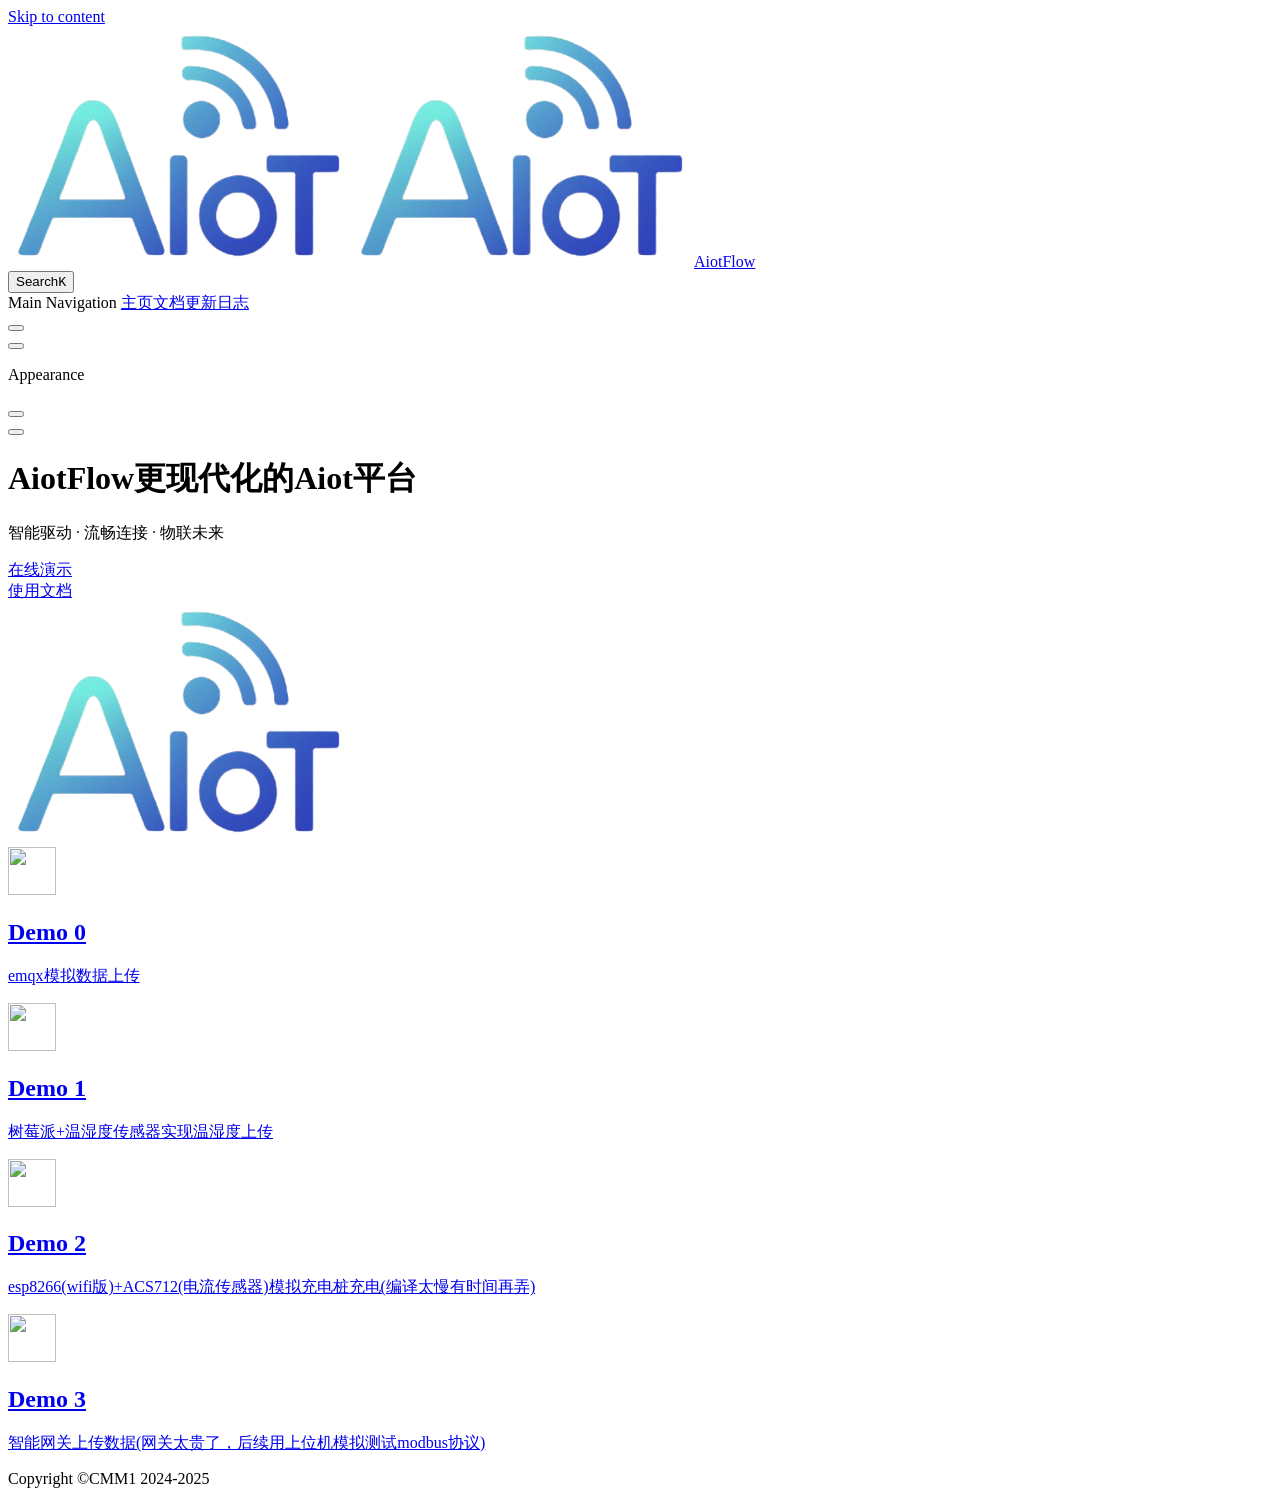
==== commit f5ea5735: "deploy" ====
--- a/index.html
+++ b/index.html
@@ -9,17 +9,17 @@
     <link rel="preload stylesheet" href="/aiot-docs/assets/style.HAp8Ft2w.css" as="style">
     <link rel="preload stylesheet" href="/aiot-docs/vp-icons.css" as="style">
     
-    <script type="module" src="/aiot-docs/assets/app.QxAmLDrY.js"></script>
+    <script type="module" src="/aiot-docs/assets/app.BZdB1dtt.js"></script>
     <link rel="preload" href="/aiot-docs/assets/inter-roman-latin.Di8DUHzh.woff2" as="font" type="font/woff2" crossorigin="">
-    <link rel="modulepreload" href="/aiot-docs/assets/chunks/theme.vDKLRe_M.js">
+    <link rel="modulepreload" href="/aiot-docs/assets/chunks/theme.KjdAMHBj.js">
     <link rel="modulepreload" href="/aiot-docs/assets/chunks/framework.DyWQe55L.js">
-    <link rel="modulepreload" href="/aiot-docs/assets/index.md.fMhPNtqc.lean.js">
+    <link rel="modulepreload" href="/aiot-docs/assets/index.md.D9xVnGs1.lean.js">
     <script id="check-dark-mode">(()=>{const e=localStorage.getItem("vitepress-theme-appearance")||"auto",a=window.matchMedia("(prefers-color-scheme: dark)").matches;(!e||e==="auto"?a:e==="dark")&&document.documentElement.classList.add("dark")})();</script>
     <script id="check-mac-os">document.documentElement.classList.toggle("mac",/Mac|iPhone|iPod|iPad/i.test(navigator.platform));</script>
   </head>
   <body>
-    <div id="app"><div class="Layout" data-v-f57b48e4><!--[--><!--]--><!--[--><span tabindex="-1" data-v-84d78f28></span><a href="#VPContent" class="VPSkipLink visually-hidden" data-v-84d78f28>Skip to content</a><!--]--><!----><header class="VPNav" data-v-f57b48e4 data-v-3d94eab9><div class="VPNavBar" data-v-3d94eab9 data-v-6270bb29><div class="wrapper" data-v-6270bb29><div class="container" data-v-6270bb29><div class="title" data-v-6270bb29><div class="VPNavBarTitle" data-v-6270bb29 data-v-c6f05783><a class="title" href="/aiot-docs/" data-v-c6f05783><!--[--><!--]--><!--[--><!--[--><!--[--><img class="VPImage dark logo" src="images/logo.png" alt data-v-df24eeb8><!--]--><!--[--><img class="VPImage light logo" src="images/logo.png" alt data-v-df24eeb8><!--]--><!--]--><!--]--><span data-v-c6f05783>AiotFlow</span><!--[--><!--]--></a></div></div><div class="content" data-v-6270bb29><div class="content-body" data-v-6270bb29><!--[--><!--]--><div class="VPNavBarSearch search" data-v-6270bb29><!--[--><!----><div id="local-search"><button type="button" class="DocSearch DocSearch-Button" aria-label="Search"><span class="DocSearch-Button-Container"><span class="vp-icon DocSearch-Search-Icon"></span><span class="DocSearch-Button-Placeholder">Search</span></span><span class="DocSearch-Button-Keys"><kbd class="DocSearch-Button-Key"></kbd><kbd class="DocSearch-Button-Key">K</kbd></span></button></div><!--]--></div><nav aria-labelledby="main-nav-aria-label" class="VPNavBarMenu menu" data-v-6270bb29 data-v-ea993bd5><span id="main-nav-aria-label" class="visually-hidden" data-v-ea993bd5> Main Navigation </span><!--[--><!--[--><a class="VPLink link VPNavBarMenuLink active" href="/aiot-docs/" tabindex="0" data-v-ea993bd5 data-v-f6a8d583><!--[--><span data-v-f6a8d583>主页</span><!--]--></a><!--]--><!--[--><a class="VPLink link VPNavBarMenuLink" href="/aiot-docs/product-presentation.html" tabindex="0" data-v-ea993bd5 data-v-f6a8d583><!--[--><span data-v-f6a8d583>文档</span><!--]--></a><!--]--><!--[--><a class="VPLink link VPNavBarMenuLink" href="/aiot-docs/update-log.html" tabindex="0" data-v-ea993bd5 data-v-f6a8d583><!--[--><span data-v-f6a8d583>更新日志</span><!--]--></a><!--]--><!--]--></nav><!----><div class="VPNavBarAppearance appearance" data-v-6270bb29 data-v-48b1a6c6><button class="VPSwitch VPSwitchAppearance" type="button" role="switch" title aria-checked="false" data-v-48b1a6c6 data-v-98846683 data-v-2e7e94a8><span class="check" data-v-2e7e94a8><span class="icon" data-v-2e7e94a8><!--[--><span class="vpi-sun sun" data-v-98846683></span><span class="vpi-moon moon" data-v-98846683></span><!--]--></span></span></button></div><div class="VPSocialLinks VPNavBarSocialLinks social-links" data-v-6270bb29 data-v-cfebaa7a data-v-ed29f4ad><!--[--><a class="VPSocialLink no-icon" href="https://github.com/cmm1/aiot-docs/tree/gh-pages" aria-label="github" target="_blank" rel="noopener" data-v-ed29f4ad data-v-9adf1d41><span class="vpi-social-github"></span></a><!--]--></div><div class="VPFlyout VPNavBarExtra extra" data-v-6270bb29 data-v-ae3c6ccd data-v-b05edfe4><button type="button" class="button" aria-haspopup="true" aria-expanded="false" aria-label="extra navigation" data-v-b05edfe4><span class="vpi-more-horizontal icon" data-v-b05edfe4></span></button><div class="menu" data-v-b05edfe4><div class="VPMenu" data-v-b05edfe4 data-v-a52e6a0f><!----><!--[--><!--[--><!----><div class="group" data-v-ae3c6ccd><div class="item appearance" data-v-ae3c6ccd><p class="label" data-v-ae3c6ccd>Appearance</p><div class="appearance-action" data-v-ae3c6ccd><button class="VPSwitch VPSwitchAppearance" type="button" role="switch" title aria-checked="false" data-v-ae3c6ccd data-v-98846683 data-v-2e7e94a8><span class="check" data-v-2e7e94a8><span class="icon" data-v-2e7e94a8><!--[--><span class="vpi-sun sun" data-v-98846683></span><span class="vpi-moon moon" data-v-98846683></span><!--]--></span></span></button></div></div></div><div class="group" data-v-ae3c6ccd><div class="item social-links" data-v-ae3c6ccd><div class="VPSocialLinks social-links-list" data-v-ae3c6ccd data-v-ed29f4ad><!--[--><a class="VPSocialLink no-icon" href="https://github.com/cmm1/aiot-docs/tree/gh-pages" aria-label="github" target="_blank" rel="noopener" data-v-ed29f4ad data-v-9adf1d41><span class="vpi-social-github"></span></a><!--]--></div></div></div><!--]--><!--]--></div></div></div><!--[--><!--]--><button type="button" class="VPNavBarHamburger hamburger" aria-label="mobile navigation" aria-expanded="false" aria-controls="VPNavScreen" data-v-6270bb29 data-v-ff28b8e4><span class="container" data-v-ff28b8e4><span class="top" data-v-ff28b8e4></span><span class="middle" data-v-ff28b8e4></span><span class="bottom" data-v-ff28b8e4></span></span></button></div></div></div></div><div class="divider" data-v-6270bb29><div class="divider-line" data-v-6270bb29></div></div></div><!----></header><!----><!----><div class="VPContent is-home" id="VPContent" data-v-f57b48e4 data-v-28a0b415><div class="VPHome" data-v-28a0b415 data-v-d9cc6e0f><!--[--><!--]--><div class="VPHero has-image VPHomeHero" data-v-d9cc6e0f data-v-b2f9d632><div class="container" data-v-b2f9d632><div class="main" data-v-b2f9d632><!--[--><!--]--><!--[--><h1 class="heading" data-v-b2f9d632><span class="name clip" data-v-b2f9d632>AiotFlow</span><span class="text" data-v-b2f9d632>更现代化的Aiot平台</span></h1><p class="tagline" data-v-b2f9d632>智能驱动 · 流畅连接 · 物联未来</p><!--]--><!--[--><!--]--><div class="actions" data-v-b2f9d632><!--[--><div class="action" data-v-b2f9d632><a class="VPButton medium brand" href="/aiot-docs/markdown-examples.html" data-v-b2f9d632 data-v-7537237f>在线演示</a></div><div class="action" data-v-b2f9d632><a class="VPButton medium alt" href="/aiot-docs/product-presentation.html" data-v-b2f9d632 data-v-7537237f>使用文档</a></div><!--]--></div><!--[--><!--]--></div><div class="image" data-v-b2f9d632><div class="image-container" data-v-b2f9d632><div class="image-bg" data-v-b2f9d632></div><!--[--><!--[--><img class="VPImage image-src" src="images/logo.png" alt="AiotFlow" data-v-df24eeb8><!--]--><!--]--></div></div></div></div><!--[--><!--]--><!--[--><!--]--><div class="VPFeatures VPHomeFeatures" data-v-d9cc6e0f data-v-ba76f047><div class="container" data-v-ba76f047><div class="items" data-v-ba76f047><!--[--><div class="grid-3 item" data-v-ba76f047><div class="VPLink no-icon VPFeature" data-v-ba76f047 data-v-7bd1ebdb><!--[--><article class="box" data-v-7bd1ebdb><!----><h2 class="title" data-v-7bd1ebdb>Demo 1</h2><p class="details" data-v-7bd1ebdb>树莓派+温度传感器实现温度上传</p><!----></article><!--]--></div></div><div class="grid-3 item" data-v-ba76f047><div class="VPLink no-icon VPFeature" data-v-ba76f047 data-v-7bd1ebdb><!--[--><article class="box" data-v-7bd1ebdb><!----><h2 class="title" data-v-7bd1ebdb>Demo 2</h2><p class="details" data-v-7bd1ebdb>esp8266(wifi版)+ACS712(电流传感器)模拟充电桩充电</p><!----></article><!--]--></div></div><div class="grid-3 item" data-v-ba76f047><div class="VPLink no-icon VPFeature" data-v-ba76f047 data-v-7bd1ebdb><!--[--><article class="box" data-v-7bd1ebdb><!----><h2 class="title" data-v-7bd1ebdb>Demo 3</h2><p class="details" data-v-7bd1ebdb>智能网关上传数据</p><!----></article><!--]--></div></div><!--]--></div></div></div><!--[--><!--]--><div class="vp-doc container" style="" data-v-d9cc6e0f data-v-1bd264c4><!--[--><div style="position:relative;" data-v-d9cc6e0f><div></div></div><!--]--></div></div></div><footer class="VPFooter" data-v-f57b48e4 data-v-9034a175><div class="container" data-v-9034a175><!----><p class="copyright" data-v-9034a175>Copyright ©CMM1 2024-2025</p></div></footer><!--[--><!--]--></div></div>
-    <script>window.__VP_HASH_MAP__=JSON.parse("{\"api-examples.md\":\"0ey46O6v\",\"index.md\":\"fMhPNtqc\",\"install-doc.md\":\"C28GkUBo\",\"operation-doc1.md\":\"SiiJix9_\",\"operation-doc2.md\":\"DIZ3BZ79\",\"operation-doc3.md\":\"BDm41eBU\",\"operation-doc4.md\":\"D_FxBAQq\",\"product-presentation.md\":\"tF2VHNPx\",\"update-log.md\":\"BNCtIJkj\"}");window.__VP_SITE_DATA__=JSON.parse("{\"lang\":\"en-US\",\"dir\":\"ltr\",\"title\":\"aiot-docs\",\"description\":\"ai物联网文档\",\"base\":\"/aiot-docs/\",\"head\":[],\"router\":{\"prefetchLinks\":true},\"appearance\":true,\"themeConfig\":{\"logo\":{\"light\":\"images/logo.png\",\"dark\":\"images/logo.png\"},\"siteTitle\":\"AiotFlow\",\"search\":{\"provider\":\"local\"},\"nav\":[{\"text\":\"主页\",\"link\":\"/\"},{\"text\":\"文档\",\"link\":\"/product-presentation\"},{\"text\":\"更新日志\",\"link\":\"/update-log\"}],\"sidebar\":[{\"text\":\"文档\",\"collapsed\":true,\"items\":[{\"text\":\"产品介绍\",\"link\":\"/product-presentation\"},{\"text\":\"系统架构\",\"link\":\"/api-examples\"},{\"text\":\"安装部署\",\"link\":\"/install-doc\"},{\"text\":\"操作手册\",\"items\":[{\"text\":\"物模型\",\"link\":\"/operation-doc1\"},{\"text\":\"产品管理\",\"link\":\"/operation-doc2\"},{\"text\":\"设备管理\",\"link\":\"/operation-doc3\"},{\"text\":\"组态\",\"link\":\"/operation-doc4\"}]},{\"text\":\"快速上手\",\"items\":[{\"text\":\"MQTTX+模拟数据实现温度上传\",\"link\":\"/demo0\"},{\"text\":\"树莓派+温度传感器实现温度上传\",\"link\":\"/demo1\"},{\"text\":\"esp8266(wifi版)+ACS712(电流传感器)模拟充电桩充电\",\"link\":\"/demo2\"},{\"text\":\"智能网关上传数据\",\"link\":\"/demo3\"}]}]}],\"socialLinks\":[{\"icon\":\"github\",\"link\":\"https://github.com/cmm1/aiot-docs/tree/gh-pages\"}],\"footer\":{\"copyright\":\"Copyright ©CMM1 2024-2025\"}},\"locales\":{},\"scrollOffset\":134,\"cleanUrls\":false}");</script>
+    <div id="app"><div class="Layout" data-v-f57b48e4><!--[--><!--]--><!--[--><span tabindex="-1" data-v-84d78f28></span><a href="#VPContent" class="VPSkipLink visually-hidden" data-v-84d78f28>Skip to content</a><!--]--><!----><header class="VPNav" data-v-f57b48e4 data-v-3d94eab9><div class="VPNavBar" data-v-3d94eab9 data-v-6270bb29><div class="wrapper" data-v-6270bb29><div class="container" data-v-6270bb29><div class="title" data-v-6270bb29><div class="VPNavBarTitle" data-v-6270bb29 data-v-c6f05783><a class="title" href="/aiot-docs/" data-v-c6f05783><!--[--><!--]--><!--[--><!--[--><!--[--><img class="VPImage dark logo" src="images/logo.png" alt data-v-df24eeb8><!--]--><!--[--><img class="VPImage light logo" src="images/logo.png" alt data-v-df24eeb8><!--]--><!--]--><!--]--><span data-v-c6f05783>AiotFlow</span><!--[--><!--]--></a></div></div><div class="content" data-v-6270bb29><div class="content-body" data-v-6270bb29><!--[--><!--]--><div class="VPNavBarSearch search" data-v-6270bb29><!--[--><!----><div id="local-search"><button type="button" class="DocSearch DocSearch-Button" aria-label="Search"><span class="DocSearch-Button-Container"><span class="vp-icon DocSearch-Search-Icon"></span><span class="DocSearch-Button-Placeholder">Search</span></span><span class="DocSearch-Button-Keys"><kbd class="DocSearch-Button-Key"></kbd><kbd class="DocSearch-Button-Key">K</kbd></span></button></div><!--]--></div><nav aria-labelledby="main-nav-aria-label" class="VPNavBarMenu menu" data-v-6270bb29 data-v-ea993bd5><span id="main-nav-aria-label" class="visually-hidden" data-v-ea993bd5> Main Navigation </span><!--[--><!--[--><a class="VPLink link VPNavBarMenuLink active" href="/aiot-docs/" tabindex="0" data-v-ea993bd5 data-v-f6a8d583><!--[--><span data-v-f6a8d583>主页</span><!--]--></a><!--]--><!--[--><a class="VPLink link VPNavBarMenuLink" href="/aiot-docs/product-presentation.html" tabindex="0" data-v-ea993bd5 data-v-f6a8d583><!--[--><span data-v-f6a8d583>文档</span><!--]--></a><!--]--><!--[--><a class="VPLink link VPNavBarMenuLink" href="/aiot-docs/update-log.html" tabindex="0" data-v-ea993bd5 data-v-f6a8d583><!--[--><span data-v-f6a8d583>更新日志</span><!--]--></a><!--]--><!--]--></nav><!----><div class="VPNavBarAppearance appearance" data-v-6270bb29 data-v-48b1a6c6><button class="VPSwitch VPSwitchAppearance" type="button" role="switch" title aria-checked="false" data-v-48b1a6c6 data-v-98846683 data-v-2e7e94a8><span class="check" data-v-2e7e94a8><span class="icon" data-v-2e7e94a8><!--[--><span class="vpi-sun sun" data-v-98846683></span><span class="vpi-moon moon" data-v-98846683></span><!--]--></span></span></button></div><div class="VPSocialLinks VPNavBarSocialLinks social-links" data-v-6270bb29 data-v-cfebaa7a data-v-ed29f4ad><!--[--><a class="VPSocialLink no-icon" href="https://github.com/cmm1/aiot-docs/tree/gh-pages" aria-label="github" target="_blank" rel="noopener" data-v-ed29f4ad data-v-9adf1d41><span class="vpi-social-github"></span></a><!--]--></div><div class="VPFlyout VPNavBarExtra extra" data-v-6270bb29 data-v-ae3c6ccd data-v-b05edfe4><button type="button" class="button" aria-haspopup="true" aria-expanded="false" aria-label="extra navigation" data-v-b05edfe4><span class="vpi-more-horizontal icon" data-v-b05edfe4></span></button><div class="menu" data-v-b05edfe4><div class="VPMenu" data-v-b05edfe4 data-v-a52e6a0f><!----><!--[--><!--[--><!----><div class="group" data-v-ae3c6ccd><div class="item appearance" data-v-ae3c6ccd><p class="label" data-v-ae3c6ccd>Appearance</p><div class="appearance-action" data-v-ae3c6ccd><button class="VPSwitch VPSwitchAppearance" type="button" role="switch" title aria-checked="false" data-v-ae3c6ccd data-v-98846683 data-v-2e7e94a8><span class="check" data-v-2e7e94a8><span class="icon" data-v-2e7e94a8><!--[--><span class="vpi-sun sun" data-v-98846683></span><span class="vpi-moon moon" data-v-98846683></span><!--]--></span></span></button></div></div></div><div class="group" data-v-ae3c6ccd><div class="item social-links" data-v-ae3c6ccd><div class="VPSocialLinks social-links-list" data-v-ae3c6ccd data-v-ed29f4ad><!--[--><a class="VPSocialLink no-icon" href="https://github.com/cmm1/aiot-docs/tree/gh-pages" aria-label="github" target="_blank" rel="noopener" data-v-ed29f4ad data-v-9adf1d41><span class="vpi-social-github"></span></a><!--]--></div></div></div><!--]--><!--]--></div></div></div><!--[--><!--]--><button type="button" class="VPNavBarHamburger hamburger" aria-label="mobile navigation" aria-expanded="false" aria-controls="VPNavScreen" data-v-6270bb29 data-v-ff28b8e4><span class="container" data-v-ff28b8e4><span class="top" data-v-ff28b8e4></span><span class="middle" data-v-ff28b8e4></span><span class="bottom" data-v-ff28b8e4></span></span></button></div></div></div></div><div class="divider" data-v-6270bb29><div class="divider-line" data-v-6270bb29></div></div></div><!----></header><!----><!----><div class="VPContent is-home" id="VPContent" data-v-f57b48e4 data-v-28a0b415><div class="VPHome" data-v-28a0b415 data-v-d9cc6e0f><!--[--><!--]--><div class="VPHero has-image VPHomeHero" data-v-d9cc6e0f data-v-b2f9d632><div class="container" data-v-b2f9d632><div class="main" data-v-b2f9d632><!--[--><!--]--><!--[--><h1 class="heading" data-v-b2f9d632><span class="name clip" data-v-b2f9d632>AiotFlow</span><span class="text" data-v-b2f9d632>更现代化的Aiot平台</span></h1><p class="tagline" data-v-b2f9d632>智能驱动 · 流畅连接 · 物联未来</p><!--]--><!--[--><!--]--><div class="actions" data-v-b2f9d632><!--[--><div class="action" data-v-b2f9d632><a class="VPButton medium brand" href="/aiot-docs/markdown-examples.html" data-v-b2f9d632 data-v-7537237f>在线演示</a></div><div class="action" data-v-b2f9d632><a class="VPButton medium alt" href="/aiot-docs/product-presentation.html" data-v-b2f9d632 data-v-7537237f>使用文档</a></div><!--]--></div><!--[--><!--]--></div><div class="image" data-v-b2f9d632><div class="image-container" data-v-b2f9d632><div class="image-bg" data-v-b2f9d632></div><!--[--><!--[--><img class="VPImage image-src" src="images/logo.png" alt="AiotFlow" data-v-df24eeb8><!--]--><!--]--></div></div></div></div><!--[--><!--]--><!--[--><!--]--><div class="VPFeatures VPHomeFeatures" data-v-d9cc6e0f data-v-ba76f047><div class="container" data-v-ba76f047><div class="items" data-v-ba76f047><!--[--><div class="grid-4 item" data-v-ba76f047><a class="VPLink link no-icon VPFeature" href="/aiot-docs/demo0.html" data-v-ba76f047 data-v-7bd1ebdb><!--[--><article class="box" data-v-7bd1ebdb><!--[--><img class="VPImage" src="image-26.png" height="48" width="48" alt data-v-df24eeb8><!--]--><h2 class="title" data-v-7bd1ebdb>Demo 0</h2><p class="details" data-v-7bd1ebdb>emqx模拟数据上传</p><!----></article><!--]--></a></div><div class="grid-4 item" data-v-ba76f047><a class="VPLink link no-icon VPFeature" href="/aiot-docs/demo1.html" data-v-ba76f047 data-v-7bd1ebdb><!--[--><article class="box" data-v-7bd1ebdb><!--[--><img class="VPImage" src="image-pi.png" height="48" width="48" alt data-v-df24eeb8><!--]--><h2 class="title" data-v-7bd1ebdb>Demo 1</h2><p class="details" data-v-7bd1ebdb>树莓派+温湿度传感器实现温湿度上传</p><!----></article><!--]--></a></div><div class="grid-4 item" data-v-ba76f047><a class="VPLink link no-icon VPFeature" href="/aiot-docs/demo2.html" data-v-ba76f047 data-v-7bd1ebdb><!--[--><article class="box" data-v-7bd1ebdb><!--[--><img class="VPImage" src="image-esp.png" height="48" width="48" alt data-v-df24eeb8><!--]--><h2 class="title" data-v-7bd1ebdb>Demo 2</h2><p class="details" data-v-7bd1ebdb>esp8266(wifi版)+ACS712(电流传感器)模拟充电桩充电(编译太慢有时间再弄)</p><!----></article><!--]--></a></div><div class="grid-4 item" data-v-ba76f047><a class="VPLink link no-icon VPFeature" href="/aiot-docs/demo3.html" data-v-ba76f047 data-v-7bd1ebdb><!--[--><article class="box" data-v-7bd1ebdb><!--[--><img class="VPImage" src="image-gateway.png" height="48" width="48" alt data-v-df24eeb8><!--]--><h2 class="title" data-v-7bd1ebdb>Demo 3</h2><p class="details" data-v-7bd1ebdb>智能网关上传数据(网关太贵了，后续用上位机模拟测试modbus协议)</p><!----></article><!--]--></a></div><!--]--></div></div></div><!--[--><!--]--><div class="vp-doc container" style="" data-v-d9cc6e0f data-v-1bd264c4><!--[--><div style="position:relative;" data-v-d9cc6e0f><div></div></div><!--]--></div></div></div><footer class="VPFooter" data-v-f57b48e4 data-v-9034a175><div class="container" data-v-9034a175><!----><p class="copyright" data-v-9034a175>Copyright ©CMM1 2024-2025</p></div></footer><!--[--><!--]--></div></div>
+    <script>window.__VP_HASH_MAP__=JSON.parse("{\"api-examples.md\":\"0ey46O6v\",\"demo0.md\":\"Gyt77pvm\",\"demo1.md\":\"CnBQcVd9\",\"demo2.md\":\"BAGSxZ0W\",\"demo3.md\":\"DeKuAvzv\",\"index.md\":\"D9xVnGs1\",\"install-doc.md\":\"C28GkUBo\",\"operation-doc1.md\":\"DmLQq-fy\",\"operation-doc2.md\":\"D8mFwVgQ\",\"operation-doc3.md\":\"wb-UqBlt\",\"operation-doc4.md\":\"D_FxBAQq\",\"product-presentation.md\":\"tF2VHNPx\",\"update-log.md\":\"C5xy7QqC\"}");window.__VP_SITE_DATA__=JSON.parse("{\"lang\":\"en-US\",\"dir\":\"ltr\",\"title\":\"aiot-docs\",\"description\":\"ai物联网文档\",\"base\":\"/aiot-docs/\",\"head\":[],\"router\":{\"prefetchLinks\":true},\"appearance\":true,\"themeConfig\":{\"logo\":{\"light\":\"images/logo.png\",\"dark\":\"images/logo.png\"},\"siteTitle\":\"AiotFlow\",\"search\":{\"provider\":\"local\"},\"nav\":[{\"text\":\"主页\",\"link\":\"/\"},{\"text\":\"文档\",\"link\":\"/product-presentation\"},{\"text\":\"更新日志\",\"link\":\"/update-log\"}],\"sidebar\":[{\"text\":\"文档\",\"collapsed\":true,\"items\":[{\"text\":\"产品介绍\",\"link\":\"/product-presentation\"},{\"text\":\"系统架构\",\"link\":\"/api-examples\"},{\"text\":\"安装部署\",\"link\":\"/install-doc\"},{\"text\":\"操作手册\",\"items\":[{\"text\":\"物模型\",\"link\":\"/operation-doc1\"},{\"text\":\"产品管理\",\"link\":\"/operation-doc2\"},{\"text\":\"设备管理\",\"link\":\"/operation-doc3\"},{\"text\":\"组态\",\"link\":\"/operation-doc4\"}]},{\"text\":\"快速上手\",\"items\":[{\"text\":\"MQTTX+模拟数据实现温度上传\",\"link\":\"/demo0\"},{\"text\":\"树莓派+温度传感器实现温度上传\",\"link\":\"/demo1\"},{\"text\":\"esp8266(wifi版)+ACS712(电流传感器)模拟充电桩充电\",\"link\":\"/demo2\"},{\"text\":\"智能网关上传数据\",\"link\":\"/demo3\"}]}]}],\"socialLinks\":[{\"icon\":\"github\",\"link\":\"https://github.com/cmm1/aiot-docs/tree/gh-pages\"}],\"footer\":{\"copyright\":\"Copyright ©CMM1 2024-2025\"}},\"locales\":{},\"scrollOffset\":134,\"cleanUrls\":false}");</script>
     
   </body>
 </html>
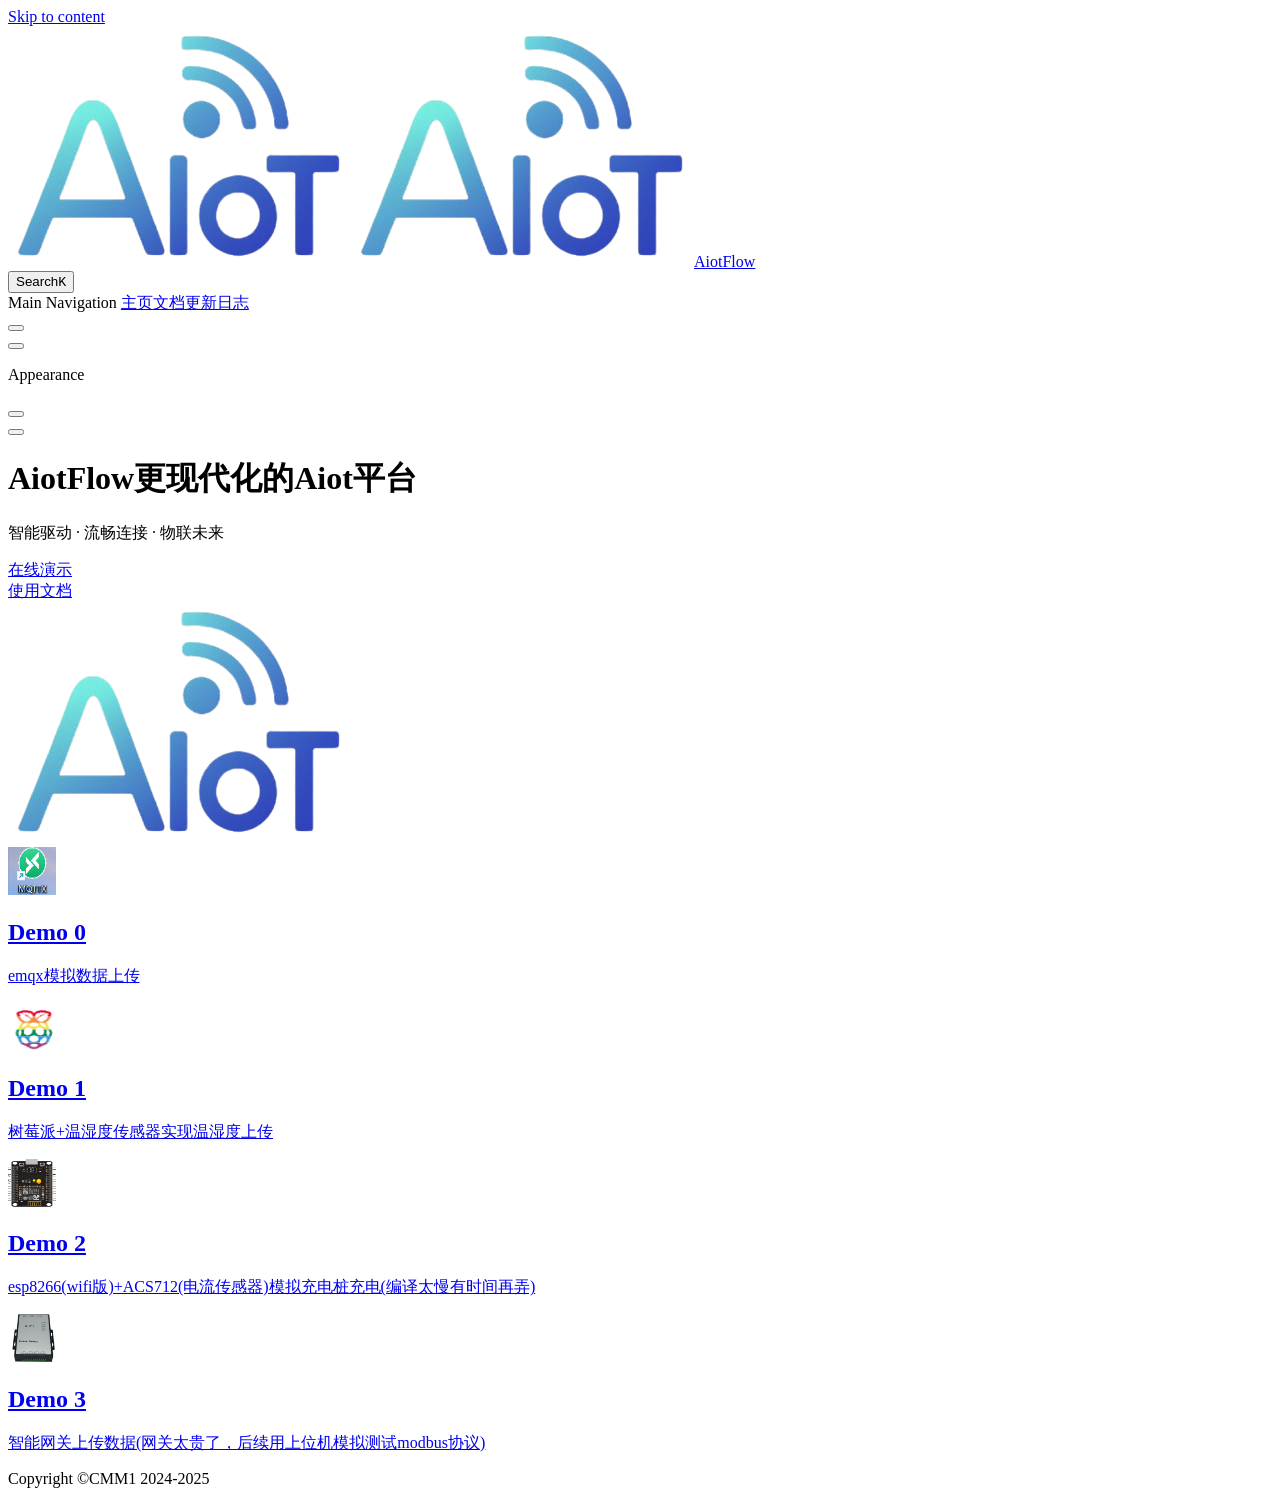
==== commit 5a719a24: "deploy" ====
--- a/index.html
+++ b/index.html
@@ -9,17 +9,17 @@
     <link rel="preload stylesheet" href="/aiot-docs/assets/style.HAp8Ft2w.css" as="style">
     <link rel="preload stylesheet" href="/aiot-docs/vp-icons.css" as="style">
     
-    <script type="module" src="/aiot-docs/assets/app.BZdB1dtt.js"></script>
+    <script type="module" src="/aiot-docs/assets/app.BGPY48qR.js"></script>
     <link rel="preload" href="/aiot-docs/assets/inter-roman-latin.Di8DUHzh.woff2" as="font" type="font/woff2" crossorigin="">
-    <link rel="modulepreload" href="/aiot-docs/assets/chunks/theme.KjdAMHBj.js">
+    <link rel="modulepreload" href="/aiot-docs/assets/chunks/theme.nTpmRnR5.js">
     <link rel="modulepreload" href="/aiot-docs/assets/chunks/framework.DyWQe55L.js">
-    <link rel="modulepreload" href="/aiot-docs/assets/index.md.D9xVnGs1.lean.js">
+    <link rel="modulepreload" href="/aiot-docs/assets/index.md.DlDjJct2.lean.js">
     <script id="check-dark-mode">(()=>{const e=localStorage.getItem("vitepress-theme-appearance")||"auto",a=window.matchMedia("(prefers-color-scheme: dark)").matches;(!e||e==="auto"?a:e==="dark")&&document.documentElement.classList.add("dark")})();</script>
     <script id="check-mac-os">document.documentElement.classList.toggle("mac",/Mac|iPhone|iPod|iPad/i.test(navigator.platform));</script>
   </head>
   <body>
-    <div id="app"><div class="Layout" data-v-f57b48e4><!--[--><!--]--><!--[--><span tabindex="-1" data-v-84d78f28></span><a href="#VPContent" class="VPSkipLink visually-hidden" data-v-84d78f28>Skip to content</a><!--]--><!----><header class="VPNav" data-v-f57b48e4 data-v-3d94eab9><div class="VPNavBar" data-v-3d94eab9 data-v-6270bb29><div class="wrapper" data-v-6270bb29><div class="container" data-v-6270bb29><div class="title" data-v-6270bb29><div class="VPNavBarTitle" data-v-6270bb29 data-v-c6f05783><a class="title" href="/aiot-docs/" data-v-c6f05783><!--[--><!--]--><!--[--><!--[--><!--[--><img class="VPImage dark logo" src="images/logo.png" alt data-v-df24eeb8><!--]--><!--[--><img class="VPImage light logo" src="images/logo.png" alt data-v-df24eeb8><!--]--><!--]--><!--]--><span data-v-c6f05783>AiotFlow</span><!--[--><!--]--></a></div></div><div class="content" data-v-6270bb29><div class="content-body" data-v-6270bb29><!--[--><!--]--><div class="VPNavBarSearch search" data-v-6270bb29><!--[--><!----><div id="local-search"><button type="button" class="DocSearch DocSearch-Button" aria-label="Search"><span class="DocSearch-Button-Container"><span class="vp-icon DocSearch-Search-Icon"></span><span class="DocSearch-Button-Placeholder">Search</span></span><span class="DocSearch-Button-Keys"><kbd class="DocSearch-Button-Key"></kbd><kbd class="DocSearch-Button-Key">K</kbd></span></button></div><!--]--></div><nav aria-labelledby="main-nav-aria-label" class="VPNavBarMenu menu" data-v-6270bb29 data-v-ea993bd5><span id="main-nav-aria-label" class="visually-hidden" data-v-ea993bd5> Main Navigation </span><!--[--><!--[--><a class="VPLink link VPNavBarMenuLink active" href="/aiot-docs/" tabindex="0" data-v-ea993bd5 data-v-f6a8d583><!--[--><span data-v-f6a8d583>主页</span><!--]--></a><!--]--><!--[--><a class="VPLink link VPNavBarMenuLink" href="/aiot-docs/product-presentation.html" tabindex="0" data-v-ea993bd5 data-v-f6a8d583><!--[--><span data-v-f6a8d583>文档</span><!--]--></a><!--]--><!--[--><a class="VPLink link VPNavBarMenuLink" href="/aiot-docs/update-log.html" tabindex="0" data-v-ea993bd5 data-v-f6a8d583><!--[--><span data-v-f6a8d583>更新日志</span><!--]--></a><!--]--><!--]--></nav><!----><div class="VPNavBarAppearance appearance" data-v-6270bb29 data-v-48b1a6c6><button class="VPSwitch VPSwitchAppearance" type="button" role="switch" title aria-checked="false" data-v-48b1a6c6 data-v-98846683 data-v-2e7e94a8><span class="check" data-v-2e7e94a8><span class="icon" data-v-2e7e94a8><!--[--><span class="vpi-sun sun" data-v-98846683></span><span class="vpi-moon moon" data-v-98846683></span><!--]--></span></span></button></div><div class="VPSocialLinks VPNavBarSocialLinks social-links" data-v-6270bb29 data-v-cfebaa7a data-v-ed29f4ad><!--[--><a class="VPSocialLink no-icon" href="https://github.com/cmm1/aiot-docs/tree/gh-pages" aria-label="github" target="_blank" rel="noopener" data-v-ed29f4ad data-v-9adf1d41><span class="vpi-social-github"></span></a><!--]--></div><div class="VPFlyout VPNavBarExtra extra" data-v-6270bb29 data-v-ae3c6ccd data-v-b05edfe4><button type="button" class="button" aria-haspopup="true" aria-expanded="false" aria-label="extra navigation" data-v-b05edfe4><span class="vpi-more-horizontal icon" data-v-b05edfe4></span></button><div class="menu" data-v-b05edfe4><div class="VPMenu" data-v-b05edfe4 data-v-a52e6a0f><!----><!--[--><!--[--><!----><div class="group" data-v-ae3c6ccd><div class="item appearance" data-v-ae3c6ccd><p class="label" data-v-ae3c6ccd>Appearance</p><div class="appearance-action" data-v-ae3c6ccd><button class="VPSwitch VPSwitchAppearance" type="button" role="switch" title aria-checked="false" data-v-ae3c6ccd data-v-98846683 data-v-2e7e94a8><span class="check" data-v-2e7e94a8><span class="icon" data-v-2e7e94a8><!--[--><span class="vpi-sun sun" data-v-98846683></span><span class="vpi-moon moon" data-v-98846683></span><!--]--></span></span></button></div></div></div><div class="group" data-v-ae3c6ccd><div class="item social-links" data-v-ae3c6ccd><div class="VPSocialLinks social-links-list" data-v-ae3c6ccd data-v-ed29f4ad><!--[--><a class="VPSocialLink no-icon" href="https://github.com/cmm1/aiot-docs/tree/gh-pages" aria-label="github" target="_blank" rel="noopener" data-v-ed29f4ad data-v-9adf1d41><span class="vpi-social-github"></span></a><!--]--></div></div></div><!--]--><!--]--></div></div></div><!--[--><!--]--><button type="button" class="VPNavBarHamburger hamburger" aria-label="mobile navigation" aria-expanded="false" aria-controls="VPNavScreen" data-v-6270bb29 data-v-ff28b8e4><span class="container" data-v-ff28b8e4><span class="top" data-v-ff28b8e4></span><span class="middle" data-v-ff28b8e4></span><span class="bottom" data-v-ff28b8e4></span></span></button></div></div></div></div><div class="divider" data-v-6270bb29><div class="divider-line" data-v-6270bb29></div></div></div><!----></header><!----><!----><div class="VPContent is-home" id="VPContent" data-v-f57b48e4 data-v-28a0b415><div class="VPHome" data-v-28a0b415 data-v-d9cc6e0f><!--[--><!--]--><div class="VPHero has-image VPHomeHero" data-v-d9cc6e0f data-v-b2f9d632><div class="container" data-v-b2f9d632><div class="main" data-v-b2f9d632><!--[--><!--]--><!--[--><h1 class="heading" data-v-b2f9d632><span class="name clip" data-v-b2f9d632>AiotFlow</span><span class="text" data-v-b2f9d632>更现代化的Aiot平台</span></h1><p class="tagline" data-v-b2f9d632>智能驱动 · 流畅连接 · 物联未来</p><!--]--><!--[--><!--]--><div class="actions" data-v-b2f9d632><!--[--><div class="action" data-v-b2f9d632><a class="VPButton medium brand" href="/aiot-docs/markdown-examples.html" data-v-b2f9d632 data-v-7537237f>在线演示</a></div><div class="action" data-v-b2f9d632><a class="VPButton medium alt" href="/aiot-docs/product-presentation.html" data-v-b2f9d632 data-v-7537237f>使用文档</a></div><!--]--></div><!--[--><!--]--></div><div class="image" data-v-b2f9d632><div class="image-container" data-v-b2f9d632><div class="image-bg" data-v-b2f9d632></div><!--[--><!--[--><img class="VPImage image-src" src="images/logo.png" alt="AiotFlow" data-v-df24eeb8><!--]--><!--]--></div></div></div></div><!--[--><!--]--><!--[--><!--]--><div class="VPFeatures VPHomeFeatures" data-v-d9cc6e0f data-v-ba76f047><div class="container" data-v-ba76f047><div class="items" data-v-ba76f047><!--[--><div class="grid-4 item" data-v-ba76f047><a class="VPLink link no-icon VPFeature" href="/aiot-docs/demo0.html" data-v-ba76f047 data-v-7bd1ebdb><!--[--><article class="box" data-v-7bd1ebdb><!--[--><img class="VPImage" src="image-26.png" height="48" width="48" alt data-v-df24eeb8><!--]--><h2 class="title" data-v-7bd1ebdb>Demo 0</h2><p class="details" data-v-7bd1ebdb>emqx模拟数据上传</p><!----></article><!--]--></a></div><div class="grid-4 item" data-v-ba76f047><a class="VPLink link no-icon VPFeature" href="/aiot-docs/demo1.html" data-v-ba76f047 data-v-7bd1ebdb><!--[--><article class="box" data-v-7bd1ebdb><!--[--><img class="VPImage" src="image-pi.png" height="48" width="48" alt data-v-df24eeb8><!--]--><h2 class="title" data-v-7bd1ebdb>Demo 1</h2><p class="details" data-v-7bd1ebdb>树莓派+温湿度传感器实现温湿度上传</p><!----></article><!--]--></a></div><div class="grid-4 item" data-v-ba76f047><a class="VPLink link no-icon VPFeature" href="/aiot-docs/demo2.html" data-v-ba76f047 data-v-7bd1ebdb><!--[--><article class="box" data-v-7bd1ebdb><!--[--><img class="VPImage" src="image-esp.png" height="48" width="48" alt data-v-df24eeb8><!--]--><h2 class="title" data-v-7bd1ebdb>Demo 2</h2><p class="details" data-v-7bd1ebdb>esp8266(wifi版)+ACS712(电流传感器)模拟充电桩充电(编译太慢有时间再弄)</p><!----></article><!--]--></a></div><div class="grid-4 item" data-v-ba76f047><a class="VPLink link no-icon VPFeature" href="/aiot-docs/demo3.html" data-v-ba76f047 data-v-7bd1ebdb><!--[--><article class="box" data-v-7bd1ebdb><!--[--><img class="VPImage" src="image-gateway.png" height="48" width="48" alt data-v-df24eeb8><!--]--><h2 class="title" data-v-7bd1ebdb>Demo 3</h2><p class="details" data-v-7bd1ebdb>智能网关上传数据(网关太贵了，后续用上位机模拟测试modbus协议)</p><!----></article><!--]--></a></div><!--]--></div></div></div><!--[--><!--]--><div class="vp-doc container" style="" data-v-d9cc6e0f data-v-1bd264c4><!--[--><div style="position:relative;" data-v-d9cc6e0f><div></div></div><!--]--></div></div></div><footer class="VPFooter" data-v-f57b48e4 data-v-9034a175><div class="container" data-v-9034a175><!----><p class="copyright" data-v-9034a175>Copyright ©CMM1 2024-2025</p></div></footer><!--[--><!--]--></div></div>
-    <script>window.__VP_HASH_MAP__=JSON.parse("{\"api-examples.md\":\"0ey46O6v\",\"demo0.md\":\"Gyt77pvm\",\"demo1.md\":\"CnBQcVd9\",\"demo2.md\":\"BAGSxZ0W\",\"demo3.md\":\"DeKuAvzv\",\"index.md\":\"D9xVnGs1\",\"install-doc.md\":\"C28GkUBo\",\"operation-doc1.md\":\"DmLQq-fy\",\"operation-doc2.md\":\"D8mFwVgQ\",\"operation-doc3.md\":\"wb-UqBlt\",\"operation-doc4.md\":\"D_FxBAQq\",\"product-presentation.md\":\"tF2VHNPx\",\"update-log.md\":\"C5xy7QqC\"}");window.__VP_SITE_DATA__=JSON.parse("{\"lang\":\"en-US\",\"dir\":\"ltr\",\"title\":\"aiot-docs\",\"description\":\"ai物联网文档\",\"base\":\"/aiot-docs/\",\"head\":[],\"router\":{\"prefetchLinks\":true},\"appearance\":true,\"themeConfig\":{\"logo\":{\"light\":\"images/logo.png\",\"dark\":\"images/logo.png\"},\"siteTitle\":\"AiotFlow\",\"search\":{\"provider\":\"local\"},\"nav\":[{\"text\":\"主页\",\"link\":\"/\"},{\"text\":\"文档\",\"link\":\"/product-presentation\"},{\"text\":\"更新日志\",\"link\":\"/update-log\"}],\"sidebar\":[{\"text\":\"文档\",\"collapsed\":true,\"items\":[{\"text\":\"产品介绍\",\"link\":\"/product-presentation\"},{\"text\":\"系统架构\",\"link\":\"/api-examples\"},{\"text\":\"安装部署\",\"link\":\"/install-doc\"},{\"text\":\"操作手册\",\"items\":[{\"text\":\"物模型\",\"link\":\"/operation-doc1\"},{\"text\":\"产品管理\",\"link\":\"/operation-doc2\"},{\"text\":\"设备管理\",\"link\":\"/operation-doc3\"},{\"text\":\"组态\",\"link\":\"/operation-doc4\"}]},{\"text\":\"快速上手\",\"items\":[{\"text\":\"MQTTX+模拟数据实现温度上传\",\"link\":\"/demo0\"},{\"text\":\"树莓派+温度传感器实现温度上传\",\"link\":\"/demo1\"},{\"text\":\"esp8266(wifi版)+ACS712(电流传感器)模拟充电桩充电\",\"link\":\"/demo2\"},{\"text\":\"智能网关上传数据\",\"link\":\"/demo3\"}]}]}],\"socialLinks\":[{\"icon\":\"github\",\"link\":\"https://github.com/cmm1/aiot-docs/tree/gh-pages\"}],\"footer\":{\"copyright\":\"Copyright ©CMM1 2024-2025\"}},\"locales\":{},\"scrollOffset\":134,\"cleanUrls\":false}");</script>
+    <div id="app"><div class="Layout" data-v-f57b48e4><!--[--><!--]--><!--[--><span tabindex="-1" data-v-84d78f28></span><a href="#VPContent" class="VPSkipLink visually-hidden" data-v-84d78f28>Skip to content</a><!--]--><!----><header class="VPNav" data-v-f57b48e4 data-v-3d94eab9><div class="VPNavBar" data-v-3d94eab9 data-v-6270bb29><div class="wrapper" data-v-6270bb29><div class="container" data-v-6270bb29><div class="title" data-v-6270bb29><div class="VPNavBarTitle" data-v-6270bb29 data-v-c6f05783><a class="title" href="/aiot-docs/" data-v-c6f05783><!--[--><!--]--><!--[--><!--[--><!--[--><img class="VPImage dark logo" src="images/logo.png" alt data-v-df24eeb8><!--]--><!--[--><img class="VPImage light logo" src="images/logo.png" alt data-v-df24eeb8><!--]--><!--]--><!--]--><span data-v-c6f05783>AiotFlow</span><!--[--><!--]--></a></div></div><div class="content" data-v-6270bb29><div class="content-body" data-v-6270bb29><!--[--><!--]--><div class="VPNavBarSearch search" data-v-6270bb29><!--[--><!----><div id="local-search"><button type="button" class="DocSearch DocSearch-Button" aria-label="Search"><span class="DocSearch-Button-Container"><span class="vp-icon DocSearch-Search-Icon"></span><span class="DocSearch-Button-Placeholder">Search</span></span><span class="DocSearch-Button-Keys"><kbd class="DocSearch-Button-Key"></kbd><kbd class="DocSearch-Button-Key">K</kbd></span></button></div><!--]--></div><nav aria-labelledby="main-nav-aria-label" class="VPNavBarMenu menu" data-v-6270bb29 data-v-ea993bd5><span id="main-nav-aria-label" class="visually-hidden" data-v-ea993bd5> Main Navigation </span><!--[--><!--[--><a class="VPLink link VPNavBarMenuLink active" href="/aiot-docs/" tabindex="0" data-v-ea993bd5 data-v-f6a8d583><!--[--><span data-v-f6a8d583>主页</span><!--]--></a><!--]--><!--[--><a class="VPLink link VPNavBarMenuLink" href="/aiot-docs/product-presentation.html" tabindex="0" data-v-ea993bd5 data-v-f6a8d583><!--[--><span data-v-f6a8d583>文档</span><!--]--></a><!--]--><!--[--><a class="VPLink link VPNavBarMenuLink" href="/aiot-docs/update-log.html" tabindex="0" data-v-ea993bd5 data-v-f6a8d583><!--[--><span data-v-f6a8d583>更新日志</span><!--]--></a><!--]--><!--]--></nav><!----><div class="VPNavBarAppearance appearance" data-v-6270bb29 data-v-48b1a6c6><button class="VPSwitch VPSwitchAppearance" type="button" role="switch" title aria-checked="false" data-v-48b1a6c6 data-v-98846683 data-v-2e7e94a8><span class="check" data-v-2e7e94a8><span class="icon" data-v-2e7e94a8><!--[--><span class="vpi-sun sun" data-v-98846683></span><span class="vpi-moon moon" data-v-98846683></span><!--]--></span></span></button></div><div class="VPSocialLinks VPNavBarSocialLinks social-links" data-v-6270bb29 data-v-cfebaa7a data-v-ed29f4ad><!--[--><a class="VPSocialLink no-icon" href="https://github.com/cmm1/aiot-docs/tree/gh-pages" aria-label="github" target="_blank" rel="noopener" data-v-ed29f4ad data-v-9adf1d41><span class="vpi-social-github"></span></a><!--]--></div><div class="VPFlyout VPNavBarExtra extra" data-v-6270bb29 data-v-ae3c6ccd data-v-b05edfe4><button type="button" class="button" aria-haspopup="true" aria-expanded="false" aria-label="extra navigation" data-v-b05edfe4><span class="vpi-more-horizontal icon" data-v-b05edfe4></span></button><div class="menu" data-v-b05edfe4><div class="VPMenu" data-v-b05edfe4 data-v-a52e6a0f><!----><!--[--><!--[--><!----><div class="group" data-v-ae3c6ccd><div class="item appearance" data-v-ae3c6ccd><p class="label" data-v-ae3c6ccd>Appearance</p><div class="appearance-action" data-v-ae3c6ccd><button class="VPSwitch VPSwitchAppearance" type="button" role="switch" title aria-checked="false" data-v-ae3c6ccd data-v-98846683 data-v-2e7e94a8><span class="check" data-v-2e7e94a8><span class="icon" data-v-2e7e94a8><!--[--><span class="vpi-sun sun" data-v-98846683></span><span class="vpi-moon moon" data-v-98846683></span><!--]--></span></span></button></div></div></div><div class="group" data-v-ae3c6ccd><div class="item social-links" data-v-ae3c6ccd><div class="VPSocialLinks social-links-list" data-v-ae3c6ccd data-v-ed29f4ad><!--[--><a class="VPSocialLink no-icon" href="https://github.com/cmm1/aiot-docs/tree/gh-pages" aria-label="github" target="_blank" rel="noopener" data-v-ed29f4ad data-v-9adf1d41><span class="vpi-social-github"></span></a><!--]--></div></div></div><!--]--><!--]--></div></div></div><!--[--><!--]--><button type="button" class="VPNavBarHamburger hamburger" aria-label="mobile navigation" aria-expanded="false" aria-controls="VPNavScreen" data-v-6270bb29 data-v-ff28b8e4><span class="container" data-v-ff28b8e4><span class="top" data-v-ff28b8e4></span><span class="middle" data-v-ff28b8e4></span><span class="bottom" data-v-ff28b8e4></span></span></button></div></div></div></div><div class="divider" data-v-6270bb29><div class="divider-line" data-v-6270bb29></div></div></div><!----></header><!----><!----><div class="VPContent is-home" id="VPContent" data-v-f57b48e4 data-v-28a0b415><div class="VPHome" data-v-28a0b415 data-v-d9cc6e0f><!--[--><!--]--><div class="VPHero has-image VPHomeHero" data-v-d9cc6e0f data-v-b2f9d632><div class="container" data-v-b2f9d632><div class="main" data-v-b2f9d632><!--[--><!--]--><!--[--><h1 class="heading" data-v-b2f9d632><span class="name clip" data-v-b2f9d632>AiotFlow</span><span class="text" data-v-b2f9d632>更现代化的Aiot平台</span></h1><p class="tagline" data-v-b2f9d632>智能驱动 · 流畅连接 · 物联未来</p><!--]--><!--[--><!--]--><div class="actions" data-v-b2f9d632><!--[--><div class="action" data-v-b2f9d632><a class="VPButton medium brand" href="/aiot-docs/markdown-examples.html" data-v-b2f9d632 data-v-7537237f>在线演示</a></div><div class="action" data-v-b2f9d632><a class="VPButton medium alt" href="/aiot-docs/product-presentation.html" data-v-b2f9d632 data-v-7537237f>使用文档</a></div><!--]--></div><!--[--><!--]--></div><div class="image" data-v-b2f9d632><div class="image-container" data-v-b2f9d632><div class="image-bg" data-v-b2f9d632></div><!--[--><!--[--><img class="VPImage image-src" src="images/logo.png" alt="AiotFlow" data-v-df24eeb8><!--]--><!--]--></div></div></div></div><!--[--><!--]--><!--[--><!--]--><div class="VPFeatures VPHomeFeatures" data-v-d9cc6e0f data-v-ba76f047><div class="container" data-v-ba76f047><div class="items" data-v-ba76f047><!--[--><div class="grid-4 item" data-v-ba76f047><a class="VPLink link no-icon VPFeature" href="/aiot-docs/demo0.html" data-v-ba76f047 data-v-7bd1ebdb><!--[--><article class="box" data-v-7bd1ebdb><!--[--><img class="VPImage" src="images/image-26.png" height="48" width="48" alt data-v-df24eeb8><!--]--><h2 class="title" data-v-7bd1ebdb>Demo 0</h2><p class="details" data-v-7bd1ebdb>emqx模拟数据上传</p><!----></article><!--]--></a></div><div class="grid-4 item" data-v-ba76f047><a class="VPLink link no-icon VPFeature" href="/aiot-docs/demo1.html" data-v-ba76f047 data-v-7bd1ebdb><!--[--><article class="box" data-v-7bd1ebdb><!--[--><img class="VPImage" src="images/image-pi.png" height="48" width="48" alt data-v-df24eeb8><!--]--><h2 class="title" data-v-7bd1ebdb>Demo 1</h2><p class="details" data-v-7bd1ebdb>树莓派+温湿度传感器实现温湿度上传</p><!----></article><!--]--></a></div><div class="grid-4 item" data-v-ba76f047><a class="VPLink link no-icon VPFeature" href="/aiot-docs/demo2.html" data-v-ba76f047 data-v-7bd1ebdb><!--[--><article class="box" data-v-7bd1ebdb><!--[--><img class="VPImage" src="images/image-esp.png" height="48" width="48" alt data-v-df24eeb8><!--]--><h2 class="title" data-v-7bd1ebdb>Demo 2</h2><p class="details" data-v-7bd1ebdb>esp8266(wifi版)+ACS712(电流传感器)模拟充电桩充电(编译太慢有时间再弄)</p><!----></article><!--]--></a></div><div class="grid-4 item" data-v-ba76f047><a class="VPLink link no-icon VPFeature" href="/aiot-docs/demo3.html" data-v-ba76f047 data-v-7bd1ebdb><!--[--><article class="box" data-v-7bd1ebdb><!--[--><img class="VPImage" src="images/image-gateway.png" height="48" width="48" alt data-v-df24eeb8><!--]--><h2 class="title" data-v-7bd1ebdb>Demo 3</h2><p class="details" data-v-7bd1ebdb>智能网关上传数据(网关太贵了，后续用上位机模拟测试modbus协议)</p><!----></article><!--]--></a></div><!--]--></div></div></div><!--[--><!--]--><div class="vp-doc container" style="" data-v-d9cc6e0f data-v-1bd264c4><!--[--><div style="position:relative;" data-v-d9cc6e0f><div></div></div><!--]--></div></div></div><footer class="VPFooter" data-v-f57b48e4 data-v-9034a175><div class="container" data-v-9034a175><!----><p class="copyright" data-v-9034a175>Copyright ©CMM1 2024-2025</p></div></footer><!--[--><!--]--></div></div>
+    <script>window.__VP_HASH_MAP__=JSON.parse("{\"api-examples.md\":\"0ey46O6v\",\"demo0.md\":\"Gyt77pvm\",\"demo1.md\":\"CnBQcVd9\",\"demo2.md\":\"BAGSxZ0W\",\"demo3.md\":\"DeKuAvzv\",\"index.md\":\"DlDjJct2\",\"install-doc.md\":\"C28GkUBo\",\"operation-doc1.md\":\"DmLQq-fy\",\"operation-doc2.md\":\"D8mFwVgQ\",\"operation-doc3.md\":\"wb-UqBlt\",\"operation-doc4.md\":\"D_FxBAQq\",\"product-presentation.md\":\"tF2VHNPx\",\"update-log.md\":\"C5xy7QqC\"}");window.__VP_SITE_DATA__=JSON.parse("{\"lang\":\"en-US\",\"dir\":\"ltr\",\"title\":\"aiot-docs\",\"description\":\"ai物联网文档\",\"base\":\"/aiot-docs/\",\"head\":[],\"router\":{\"prefetchLinks\":true},\"appearance\":true,\"themeConfig\":{\"logo\":{\"light\":\"images/logo.png\",\"dark\":\"images/logo.png\"},\"siteTitle\":\"AiotFlow\",\"search\":{\"provider\":\"local\"},\"nav\":[{\"text\":\"主页\",\"link\":\"/\"},{\"text\":\"文档\",\"link\":\"/product-presentation\"},{\"text\":\"更新日志\",\"link\":\"/update-log\"}],\"sidebar\":[{\"text\":\"文档\",\"collapsed\":true,\"items\":[{\"text\":\"产品介绍\",\"link\":\"/product-presentation\"},{\"text\":\"系统架构\",\"link\":\"/api-examples\"},{\"text\":\"安装部署\",\"link\":\"/install-doc\"},{\"text\":\"操作手册\",\"items\":[{\"text\":\"物模型\",\"link\":\"/operation-doc1\"},{\"text\":\"产品管理\",\"link\":\"/operation-doc2\"},{\"text\":\"设备管理\",\"link\":\"/operation-doc3\"},{\"text\":\"组态\",\"link\":\"/operation-doc4\"}]},{\"text\":\"快速上手\",\"items\":[{\"text\":\"MQTTX+模拟数据实现温度上传\",\"link\":\"/demo0\"},{\"text\":\"树莓派+温度传感器实现温度上传\",\"link\":\"/demo1\"},{\"text\":\"esp8266(wifi版)+ACS712(电流传感器)模拟充电桩充电\",\"link\":\"/demo2\"},{\"text\":\"智能网关上传数据\",\"link\":\"/demo3\"}]}]}],\"socialLinks\":[{\"icon\":\"github\",\"link\":\"https://github.com/cmm1/aiot-docs/tree/gh-pages\"}],\"footer\":{\"copyright\":\"Copyright ©CMM1 2024-2025\"}},\"locales\":{},\"scrollOffset\":134,\"cleanUrls\":false}");</script>
     
   </body>
 </html>
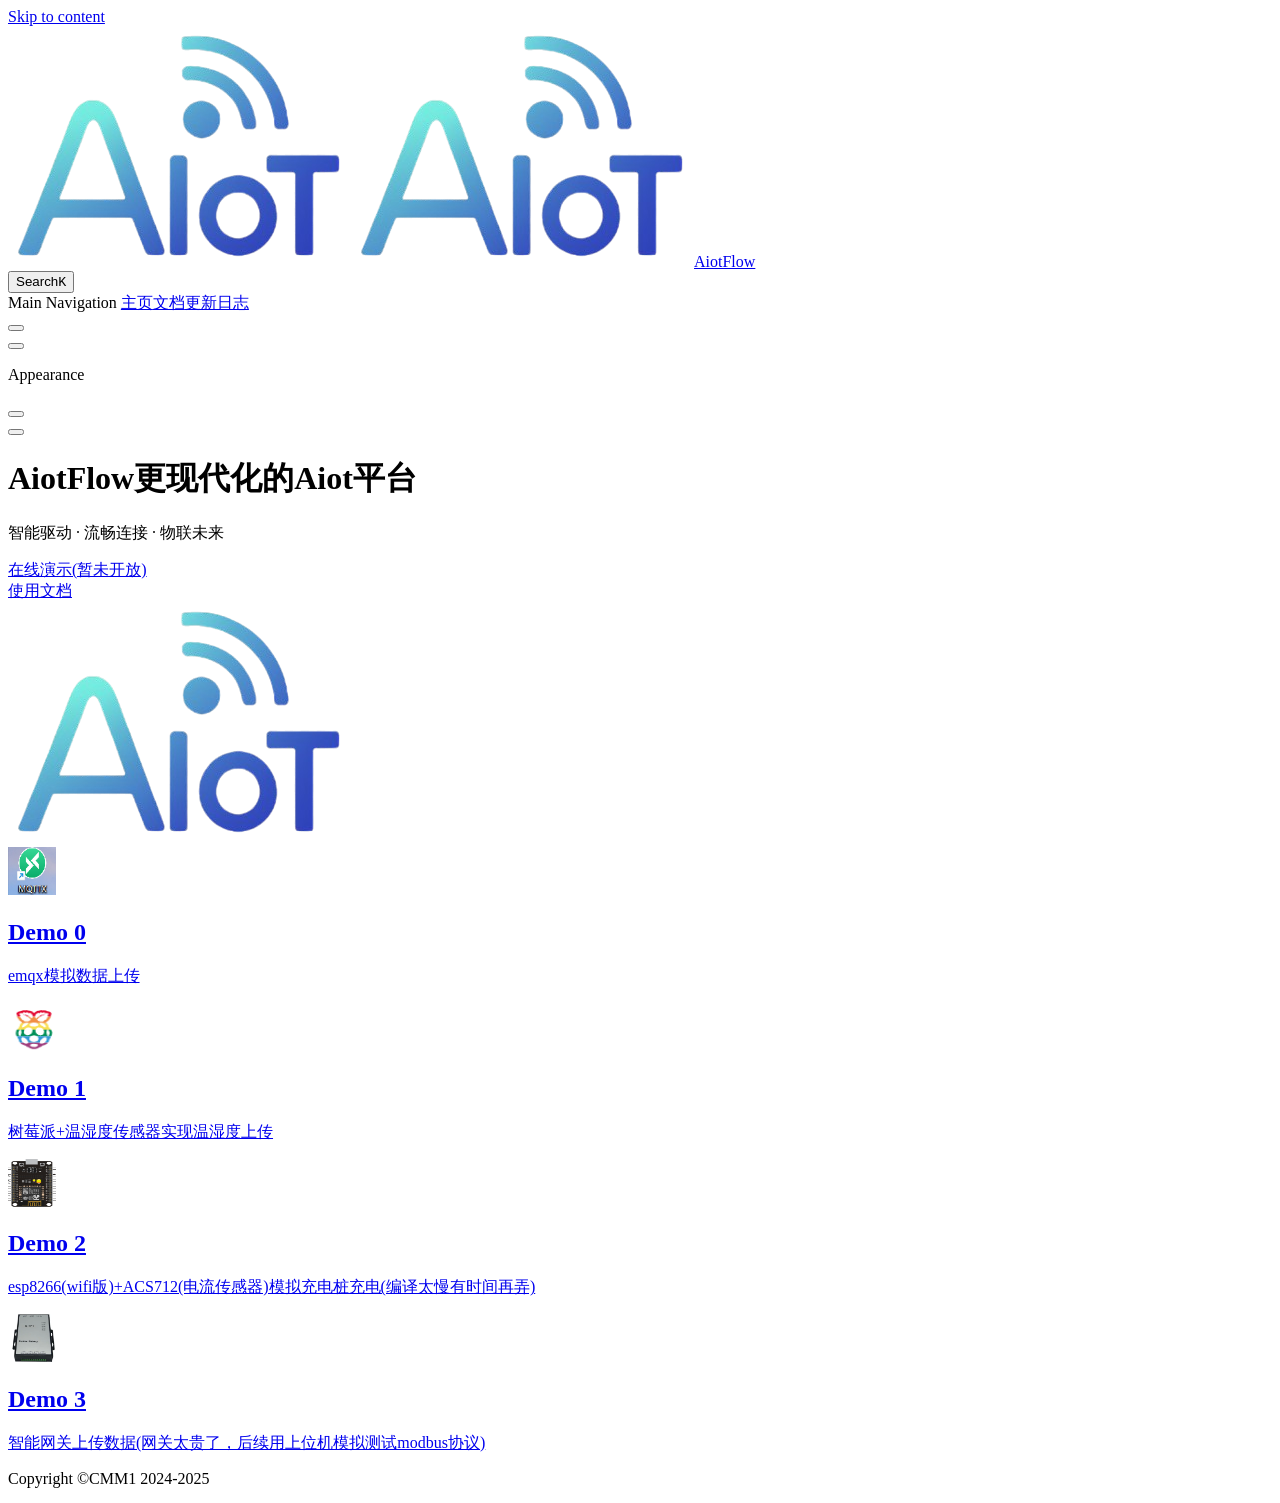
==== commit bfd23495: "deploy" ====
--- a/index.html
+++ b/index.html
@@ -9,17 +9,17 @@
     <link rel="preload stylesheet" href="/aiot-docs/assets/style.HAp8Ft2w.css" as="style">
     <link rel="preload stylesheet" href="/aiot-docs/vp-icons.css" as="style">
     
-    <script type="module" src="/aiot-docs/assets/app.BGPY48qR.js"></script>
+    <script type="module" src="/aiot-docs/assets/app.BuC8MDyk.js"></script>
     <link rel="preload" href="/aiot-docs/assets/inter-roman-latin.Di8DUHzh.woff2" as="font" type="font/woff2" crossorigin="">
-    <link rel="modulepreload" href="/aiot-docs/assets/chunks/theme.nTpmRnR5.js">
+    <link rel="modulepreload" href="/aiot-docs/assets/chunks/theme.DHKaidiN.js">
     <link rel="modulepreload" href="/aiot-docs/assets/chunks/framework.DyWQe55L.js">
-    <link rel="modulepreload" href="/aiot-docs/assets/index.md.DlDjJct2.lean.js">
+    <link rel="modulepreload" href="/aiot-docs/assets/index.md._kQfXu9L.lean.js">
     <script id="check-dark-mode">(()=>{const e=localStorage.getItem("vitepress-theme-appearance")||"auto",a=window.matchMedia("(prefers-color-scheme: dark)").matches;(!e||e==="auto"?a:e==="dark")&&document.documentElement.classList.add("dark")})();</script>
     <script id="check-mac-os">document.documentElement.classList.toggle("mac",/Mac|iPhone|iPod|iPad/i.test(navigator.platform));</script>
   </head>
   <body>
-    <div id="app"><div class="Layout" data-v-f57b48e4><!--[--><!--]--><!--[--><span tabindex="-1" data-v-84d78f28></span><a href="#VPContent" class="VPSkipLink visually-hidden" data-v-84d78f28>Skip to content</a><!--]--><!----><header class="VPNav" data-v-f57b48e4 data-v-3d94eab9><div class="VPNavBar" data-v-3d94eab9 data-v-6270bb29><div class="wrapper" data-v-6270bb29><div class="container" data-v-6270bb29><div class="title" data-v-6270bb29><div class="VPNavBarTitle" data-v-6270bb29 data-v-c6f05783><a class="title" href="/aiot-docs/" data-v-c6f05783><!--[--><!--]--><!--[--><!--[--><!--[--><img class="VPImage dark logo" src="images/logo.png" alt data-v-df24eeb8><!--]--><!--[--><img class="VPImage light logo" src="images/logo.png" alt data-v-df24eeb8><!--]--><!--]--><!--]--><span data-v-c6f05783>AiotFlow</span><!--[--><!--]--></a></div></div><div class="content" data-v-6270bb29><div class="content-body" data-v-6270bb29><!--[--><!--]--><div class="VPNavBarSearch search" data-v-6270bb29><!--[--><!----><div id="local-search"><button type="button" class="DocSearch DocSearch-Button" aria-label="Search"><span class="DocSearch-Button-Container"><span class="vp-icon DocSearch-Search-Icon"></span><span class="DocSearch-Button-Placeholder">Search</span></span><span class="DocSearch-Button-Keys"><kbd class="DocSearch-Button-Key"></kbd><kbd class="DocSearch-Button-Key">K</kbd></span></button></div><!--]--></div><nav aria-labelledby="main-nav-aria-label" class="VPNavBarMenu menu" data-v-6270bb29 data-v-ea993bd5><span id="main-nav-aria-label" class="visually-hidden" data-v-ea993bd5> Main Navigation </span><!--[--><!--[--><a class="VPLink link VPNavBarMenuLink active" href="/aiot-docs/" tabindex="0" data-v-ea993bd5 data-v-f6a8d583><!--[--><span data-v-f6a8d583>主页</span><!--]--></a><!--]--><!--[--><a class="VPLink link VPNavBarMenuLink" href="/aiot-docs/product-presentation.html" tabindex="0" data-v-ea993bd5 data-v-f6a8d583><!--[--><span data-v-f6a8d583>文档</span><!--]--></a><!--]--><!--[--><a class="VPLink link VPNavBarMenuLink" href="/aiot-docs/update-log.html" tabindex="0" data-v-ea993bd5 data-v-f6a8d583><!--[--><span data-v-f6a8d583>更新日志</span><!--]--></a><!--]--><!--]--></nav><!----><div class="VPNavBarAppearance appearance" data-v-6270bb29 data-v-48b1a6c6><button class="VPSwitch VPSwitchAppearance" type="button" role="switch" title aria-checked="false" data-v-48b1a6c6 data-v-98846683 data-v-2e7e94a8><span class="check" data-v-2e7e94a8><span class="icon" data-v-2e7e94a8><!--[--><span class="vpi-sun sun" data-v-98846683></span><span class="vpi-moon moon" data-v-98846683></span><!--]--></span></span></button></div><div class="VPSocialLinks VPNavBarSocialLinks social-links" data-v-6270bb29 data-v-cfebaa7a data-v-ed29f4ad><!--[--><a class="VPSocialLink no-icon" href="https://github.com/cmm1/aiot-docs/tree/gh-pages" aria-label="github" target="_blank" rel="noopener" data-v-ed29f4ad data-v-9adf1d41><span class="vpi-social-github"></span></a><!--]--></div><div class="VPFlyout VPNavBarExtra extra" data-v-6270bb29 data-v-ae3c6ccd data-v-b05edfe4><button type="button" class="button" aria-haspopup="true" aria-expanded="false" aria-label="extra navigation" data-v-b05edfe4><span class="vpi-more-horizontal icon" data-v-b05edfe4></span></button><div class="menu" data-v-b05edfe4><div class="VPMenu" data-v-b05edfe4 data-v-a52e6a0f><!----><!--[--><!--[--><!----><div class="group" data-v-ae3c6ccd><div class="item appearance" data-v-ae3c6ccd><p class="label" data-v-ae3c6ccd>Appearance</p><div class="appearance-action" data-v-ae3c6ccd><button class="VPSwitch VPSwitchAppearance" type="button" role="switch" title aria-checked="false" data-v-ae3c6ccd data-v-98846683 data-v-2e7e94a8><span class="check" data-v-2e7e94a8><span class="icon" data-v-2e7e94a8><!--[--><span class="vpi-sun sun" data-v-98846683></span><span class="vpi-moon moon" data-v-98846683></span><!--]--></span></span></button></div></div></div><div class="group" data-v-ae3c6ccd><div class="item social-links" data-v-ae3c6ccd><div class="VPSocialLinks social-links-list" data-v-ae3c6ccd data-v-ed29f4ad><!--[--><a class="VPSocialLink no-icon" href="https://github.com/cmm1/aiot-docs/tree/gh-pages" aria-label="github" target="_blank" rel="noopener" data-v-ed29f4ad data-v-9adf1d41><span class="vpi-social-github"></span></a><!--]--></div></div></div><!--]--><!--]--></div></div></div><!--[--><!--]--><button type="button" class="VPNavBarHamburger hamburger" aria-label="mobile navigation" aria-expanded="false" aria-controls="VPNavScreen" data-v-6270bb29 data-v-ff28b8e4><span class="container" data-v-ff28b8e4><span class="top" data-v-ff28b8e4></span><span class="middle" data-v-ff28b8e4></span><span class="bottom" data-v-ff28b8e4></span></span></button></div></div></div></div><div class="divider" data-v-6270bb29><div class="divider-line" data-v-6270bb29></div></div></div><!----></header><!----><!----><div class="VPContent is-home" id="VPContent" data-v-f57b48e4 data-v-28a0b415><div class="VPHome" data-v-28a0b415 data-v-d9cc6e0f><!--[--><!--]--><div class="VPHero has-image VPHomeHero" data-v-d9cc6e0f data-v-b2f9d632><div class="container" data-v-b2f9d632><div class="main" data-v-b2f9d632><!--[--><!--]--><!--[--><h1 class="heading" data-v-b2f9d632><span class="name clip" data-v-b2f9d632>AiotFlow</span><span class="text" data-v-b2f9d632>更现代化的Aiot平台</span></h1><p class="tagline" data-v-b2f9d632>智能驱动 · 流畅连接 · 物联未来</p><!--]--><!--[--><!--]--><div class="actions" data-v-b2f9d632><!--[--><div class="action" data-v-b2f9d632><a class="VPButton medium brand" href="/aiot-docs/markdown-examples.html" data-v-b2f9d632 data-v-7537237f>在线演示</a></div><div class="action" data-v-b2f9d632><a class="VPButton medium alt" href="/aiot-docs/product-presentation.html" data-v-b2f9d632 data-v-7537237f>使用文档</a></div><!--]--></div><!--[--><!--]--></div><div class="image" data-v-b2f9d632><div class="image-container" data-v-b2f9d632><div class="image-bg" data-v-b2f9d632></div><!--[--><!--[--><img class="VPImage image-src" src="images/logo.png" alt="AiotFlow" data-v-df24eeb8><!--]--><!--]--></div></div></div></div><!--[--><!--]--><!--[--><!--]--><div class="VPFeatures VPHomeFeatures" data-v-d9cc6e0f data-v-ba76f047><div class="container" data-v-ba76f047><div class="items" data-v-ba76f047><!--[--><div class="grid-4 item" data-v-ba76f047><a class="VPLink link no-icon VPFeature" href="/aiot-docs/demo0.html" data-v-ba76f047 data-v-7bd1ebdb><!--[--><article class="box" data-v-7bd1ebdb><!--[--><img class="VPImage" src="images/image-26.png" height="48" width="48" alt data-v-df24eeb8><!--]--><h2 class="title" data-v-7bd1ebdb>Demo 0</h2><p class="details" data-v-7bd1ebdb>emqx模拟数据上传</p><!----></article><!--]--></a></div><div class="grid-4 item" data-v-ba76f047><a class="VPLink link no-icon VPFeature" href="/aiot-docs/demo1.html" data-v-ba76f047 data-v-7bd1ebdb><!--[--><article class="box" data-v-7bd1ebdb><!--[--><img class="VPImage" src="images/image-pi.png" height="48" width="48" alt data-v-df24eeb8><!--]--><h2 class="title" data-v-7bd1ebdb>Demo 1</h2><p class="details" data-v-7bd1ebdb>树莓派+温湿度传感器实现温湿度上传</p><!----></article><!--]--></a></div><div class="grid-4 item" data-v-ba76f047><a class="VPLink link no-icon VPFeature" href="/aiot-docs/demo2.html" data-v-ba76f047 data-v-7bd1ebdb><!--[--><article class="box" data-v-7bd1ebdb><!--[--><img class="VPImage" src="images/image-esp.png" height="48" width="48" alt data-v-df24eeb8><!--]--><h2 class="title" data-v-7bd1ebdb>Demo 2</h2><p class="details" data-v-7bd1ebdb>esp8266(wifi版)+ACS712(电流传感器)模拟充电桩充电(编译太慢有时间再弄)</p><!----></article><!--]--></a></div><div class="grid-4 item" data-v-ba76f047><a class="VPLink link no-icon VPFeature" href="/aiot-docs/demo3.html" data-v-ba76f047 data-v-7bd1ebdb><!--[--><article class="box" data-v-7bd1ebdb><!--[--><img class="VPImage" src="images/image-gateway.png" height="48" width="48" alt data-v-df24eeb8><!--]--><h2 class="title" data-v-7bd1ebdb>Demo 3</h2><p class="details" data-v-7bd1ebdb>智能网关上传数据(网关太贵了，后续用上位机模拟测试modbus协议)</p><!----></article><!--]--></a></div><!--]--></div></div></div><!--[--><!--]--><div class="vp-doc container" style="" data-v-d9cc6e0f data-v-1bd264c4><!--[--><div style="position:relative;" data-v-d9cc6e0f><div></div></div><!--]--></div></div></div><footer class="VPFooter" data-v-f57b48e4 data-v-9034a175><div class="container" data-v-9034a175><!----><p class="copyright" data-v-9034a175>Copyright ©CMM1 2024-2025</p></div></footer><!--[--><!--]--></div></div>
-    <script>window.__VP_HASH_MAP__=JSON.parse("{\"api-examples.md\":\"0ey46O6v\",\"demo0.md\":\"Gyt77pvm\",\"demo1.md\":\"CnBQcVd9\",\"demo2.md\":\"BAGSxZ0W\",\"demo3.md\":\"DeKuAvzv\",\"index.md\":\"DlDjJct2\",\"install-doc.md\":\"C28GkUBo\",\"operation-doc1.md\":\"DmLQq-fy\",\"operation-doc2.md\":\"D8mFwVgQ\",\"operation-doc3.md\":\"wb-UqBlt\",\"operation-doc4.md\":\"D_FxBAQq\",\"product-presentation.md\":\"tF2VHNPx\",\"update-log.md\":\"C5xy7QqC\"}");window.__VP_SITE_DATA__=JSON.parse("{\"lang\":\"en-US\",\"dir\":\"ltr\",\"title\":\"aiot-docs\",\"description\":\"ai物联网文档\",\"base\":\"/aiot-docs/\",\"head\":[],\"router\":{\"prefetchLinks\":true},\"appearance\":true,\"themeConfig\":{\"logo\":{\"light\":\"images/logo.png\",\"dark\":\"images/logo.png\"},\"siteTitle\":\"AiotFlow\",\"search\":{\"provider\":\"local\"},\"nav\":[{\"text\":\"主页\",\"link\":\"/\"},{\"text\":\"文档\",\"link\":\"/product-presentation\"},{\"text\":\"更新日志\",\"link\":\"/update-log\"}],\"sidebar\":[{\"text\":\"文档\",\"collapsed\":true,\"items\":[{\"text\":\"产品介绍\",\"link\":\"/product-presentation\"},{\"text\":\"系统架构\",\"link\":\"/api-examples\"},{\"text\":\"安装部署\",\"link\":\"/install-doc\"},{\"text\":\"操作手册\",\"items\":[{\"text\":\"物模型\",\"link\":\"/operation-doc1\"},{\"text\":\"产品管理\",\"link\":\"/operation-doc2\"},{\"text\":\"设备管理\",\"link\":\"/operation-doc3\"},{\"text\":\"组态\",\"link\":\"/operation-doc4\"}]},{\"text\":\"快速上手\",\"items\":[{\"text\":\"MQTTX+模拟数据实现温度上传\",\"link\":\"/demo0\"},{\"text\":\"树莓派+温度传感器实现温度上传\",\"link\":\"/demo1\"},{\"text\":\"esp8266(wifi版)+ACS712(电流传感器)模拟充电桩充电\",\"link\":\"/demo2\"},{\"text\":\"智能网关上传数据\",\"link\":\"/demo3\"}]}]}],\"socialLinks\":[{\"icon\":\"github\",\"link\":\"https://github.com/cmm1/aiot-docs/tree/gh-pages\"}],\"footer\":{\"copyright\":\"Copyright ©CMM1 2024-2025\"}},\"locales\":{},\"scrollOffset\":134,\"cleanUrls\":false}");</script>
+    <div id="app"><div class="Layout" data-v-f57b48e4><!--[--><!--]--><!--[--><span tabindex="-1" data-v-84d78f28></span><a href="#VPContent" class="VPSkipLink visually-hidden" data-v-84d78f28>Skip to content</a><!--]--><!----><header class="VPNav" data-v-f57b48e4 data-v-3d94eab9><div class="VPNavBar" data-v-3d94eab9 data-v-6270bb29><div class="wrapper" data-v-6270bb29><div class="container" data-v-6270bb29><div class="title" data-v-6270bb29><div class="VPNavBarTitle" data-v-6270bb29 data-v-c6f05783><a class="title" href="/aiot-docs/" data-v-c6f05783><!--[--><!--]--><!--[--><!--[--><!--[--><img class="VPImage dark logo" src="images/logo.png" alt data-v-df24eeb8><!--]--><!--[--><img class="VPImage light logo" src="images/logo.png" alt data-v-df24eeb8><!--]--><!--]--><!--]--><span data-v-c6f05783>AiotFlow</span><!--[--><!--]--></a></div></div><div class="content" data-v-6270bb29><div class="content-body" data-v-6270bb29><!--[--><!--]--><div class="VPNavBarSearch search" data-v-6270bb29><!--[--><!----><div id="local-search"><button type="button" class="DocSearch DocSearch-Button" aria-label="Search"><span class="DocSearch-Button-Container"><span class="vp-icon DocSearch-Search-Icon"></span><span class="DocSearch-Button-Placeholder">Search</span></span><span class="DocSearch-Button-Keys"><kbd class="DocSearch-Button-Key"></kbd><kbd class="DocSearch-Button-Key">K</kbd></span></button></div><!--]--></div><nav aria-labelledby="main-nav-aria-label" class="VPNavBarMenu menu" data-v-6270bb29 data-v-ea993bd5><span id="main-nav-aria-label" class="visually-hidden" data-v-ea993bd5> Main Navigation </span><!--[--><!--[--><a class="VPLink link VPNavBarMenuLink active" href="/aiot-docs/" tabindex="0" data-v-ea993bd5 data-v-f6a8d583><!--[--><span data-v-f6a8d583>主页</span><!--]--></a><!--]--><!--[--><a class="VPLink link VPNavBarMenuLink" href="/aiot-docs/product-presentation.html" tabindex="0" data-v-ea993bd5 data-v-f6a8d583><!--[--><span data-v-f6a8d583>文档</span><!--]--></a><!--]--><!--[--><a class="VPLink link VPNavBarMenuLink" href="/aiot-docs/update-log.html" tabindex="0" data-v-ea993bd5 data-v-f6a8d583><!--[--><span data-v-f6a8d583>更新日志</span><!--]--></a><!--]--><!--]--></nav><!----><div class="VPNavBarAppearance appearance" data-v-6270bb29 data-v-48b1a6c6><button class="VPSwitch VPSwitchAppearance" type="button" role="switch" title aria-checked="false" data-v-48b1a6c6 data-v-98846683 data-v-2e7e94a8><span class="check" data-v-2e7e94a8><span class="icon" data-v-2e7e94a8><!--[--><span class="vpi-sun sun" data-v-98846683></span><span class="vpi-moon moon" data-v-98846683></span><!--]--></span></span></button></div><div class="VPSocialLinks VPNavBarSocialLinks social-links" data-v-6270bb29 data-v-cfebaa7a data-v-ed29f4ad><!--[--><a class="VPSocialLink no-icon" href="https://github.com/cmm1/aiot-docs/tree/gh-pages" aria-label="github" target="_blank" rel="noopener" data-v-ed29f4ad data-v-9adf1d41><span class="vpi-social-github"></span></a><!--]--></div><div class="VPFlyout VPNavBarExtra extra" data-v-6270bb29 data-v-ae3c6ccd data-v-b05edfe4><button type="button" class="button" aria-haspopup="true" aria-expanded="false" aria-label="extra navigation" data-v-b05edfe4><span class="vpi-more-horizontal icon" data-v-b05edfe4></span></button><div class="menu" data-v-b05edfe4><div class="VPMenu" data-v-b05edfe4 data-v-a52e6a0f><!----><!--[--><!--[--><!----><div class="group" data-v-ae3c6ccd><div class="item appearance" data-v-ae3c6ccd><p class="label" data-v-ae3c6ccd>Appearance</p><div class="appearance-action" data-v-ae3c6ccd><button class="VPSwitch VPSwitchAppearance" type="button" role="switch" title aria-checked="false" data-v-ae3c6ccd data-v-98846683 data-v-2e7e94a8><span class="check" data-v-2e7e94a8><span class="icon" data-v-2e7e94a8><!--[--><span class="vpi-sun sun" data-v-98846683></span><span class="vpi-moon moon" data-v-98846683></span><!--]--></span></span></button></div></div></div><div class="group" data-v-ae3c6ccd><div class="item social-links" data-v-ae3c6ccd><div class="VPSocialLinks social-links-list" data-v-ae3c6ccd data-v-ed29f4ad><!--[--><a class="VPSocialLink no-icon" href="https://github.com/cmm1/aiot-docs/tree/gh-pages" aria-label="github" target="_blank" rel="noopener" data-v-ed29f4ad data-v-9adf1d41><span class="vpi-social-github"></span></a><!--]--></div></div></div><!--]--><!--]--></div></div></div><!--[--><!--]--><button type="button" class="VPNavBarHamburger hamburger" aria-label="mobile navigation" aria-expanded="false" aria-controls="VPNavScreen" data-v-6270bb29 data-v-ff28b8e4><span class="container" data-v-ff28b8e4><span class="top" data-v-ff28b8e4></span><span class="middle" data-v-ff28b8e4></span><span class="bottom" data-v-ff28b8e4></span></span></button></div></div></div></div><div class="divider" data-v-6270bb29><div class="divider-line" data-v-6270bb29></div></div></div><!----></header><!----><!----><div class="VPContent is-home" id="VPContent" data-v-f57b48e4 data-v-28a0b415><div class="VPHome" data-v-28a0b415 data-v-d9cc6e0f><!--[--><!--]--><div class="VPHero has-image VPHomeHero" data-v-d9cc6e0f data-v-b2f9d632><div class="container" data-v-b2f9d632><div class="main" data-v-b2f9d632><!--[--><!--]--><!--[--><h1 class="heading" data-v-b2f9d632><span class="name clip" data-v-b2f9d632>AiotFlow</span><span class="text" data-v-b2f9d632>更现代化的Aiot平台</span></h1><p class="tagline" data-v-b2f9d632>智能驱动 · 流畅连接 · 物联未来</p><!--]--><!--[--><!--]--><div class="actions" data-v-b2f9d632><!--[--><div class="action" data-v-b2f9d632><a class="VPButton medium brand" href="/aiot-docs/product-presentation.html" data-v-b2f9d632 data-v-7537237f>在线演示(暂未开放)</a></div><div class="action" data-v-b2f9d632><a class="VPButton medium alt" href="/aiot-docs/product-presentation.html" data-v-b2f9d632 data-v-7537237f>使用文档</a></div><!--]--></div><!--[--><!--]--></div><div class="image" data-v-b2f9d632><div class="image-container" data-v-b2f9d632><div class="image-bg" data-v-b2f9d632></div><!--[--><!--[--><img class="VPImage image-src" src="images/logo.png" alt="AiotFlow" data-v-df24eeb8><!--]--><!--]--></div></div></div></div><!--[--><!--]--><!--[--><!--]--><div class="VPFeatures VPHomeFeatures" data-v-d9cc6e0f data-v-ba76f047><div class="container" data-v-ba76f047><div class="items" data-v-ba76f047><!--[--><div class="grid-4 item" data-v-ba76f047><a class="VPLink link no-icon VPFeature" href="/aiot-docs/demo0.html" data-v-ba76f047 data-v-7bd1ebdb><!--[--><article class="box" data-v-7bd1ebdb><!--[--><img class="VPImage" src="images/image-26.png" height="48" width="48" alt data-v-df24eeb8><!--]--><h2 class="title" data-v-7bd1ebdb>Demo 0</h2><p class="details" data-v-7bd1ebdb>emqx模拟数据上传</p><!----></article><!--]--></a></div><div class="grid-4 item" data-v-ba76f047><a class="VPLink link no-icon VPFeature" href="/aiot-docs/demo1.html" data-v-ba76f047 data-v-7bd1ebdb><!--[--><article class="box" data-v-7bd1ebdb><!--[--><img class="VPImage" src="images/image-pi.png" height="48" width="48" alt data-v-df24eeb8><!--]--><h2 class="title" data-v-7bd1ebdb>Demo 1</h2><p class="details" data-v-7bd1ebdb>树莓派+温湿度传感器实现温湿度上传</p><!----></article><!--]--></a></div><div class="grid-4 item" data-v-ba76f047><a class="VPLink link no-icon VPFeature" href="/aiot-docs/demo2.html" data-v-ba76f047 data-v-7bd1ebdb><!--[--><article class="box" data-v-7bd1ebdb><!--[--><img class="VPImage" src="images/image-esp.png" height="48" width="48" alt data-v-df24eeb8><!--]--><h2 class="title" data-v-7bd1ebdb>Demo 2</h2><p class="details" data-v-7bd1ebdb>esp8266(wifi版)+ACS712(电流传感器)模拟充电桩充电(编译太慢有时间再弄)</p><!----></article><!--]--></a></div><div class="grid-4 item" data-v-ba76f047><a class="VPLink link no-icon VPFeature" href="/aiot-docs/demo3.html" data-v-ba76f047 data-v-7bd1ebdb><!--[--><article class="box" data-v-7bd1ebdb><!--[--><img class="VPImage" src="images/image-gateway.png" height="48" width="48" alt data-v-df24eeb8><!--]--><h2 class="title" data-v-7bd1ebdb>Demo 3</h2><p class="details" data-v-7bd1ebdb>智能网关上传数据(网关太贵了，后续用上位机模拟测试modbus协议)</p><!----></article><!--]--></a></div><!--]--></div></div></div><!--[--><!--]--><div class="vp-doc container" style="" data-v-d9cc6e0f data-v-1bd264c4><!--[--><div style="position:relative;" data-v-d9cc6e0f><div></div></div><!--]--></div></div></div><footer class="VPFooter" data-v-f57b48e4 data-v-9034a175><div class="container" data-v-9034a175><!----><p class="copyright" data-v-9034a175>Copyright ©CMM1 2024-2025</p></div></footer><!--[--><!--]--></div></div>
+    <script>window.__VP_HASH_MAP__=JSON.parse("{\"api-examples.md\":\"0ey46O6v\",\"demo0.md\":\"Gyt77pvm\",\"demo1.md\":\"CnBQcVd9\",\"demo2.md\":\"BAGSxZ0W\",\"demo3.md\":\"DeKuAvzv\",\"index.md\":\"_kQfXu9L\",\"install-doc.md\":\"C28GkUBo\",\"operation-doc1.md\":\"DmLQq-fy\",\"operation-doc2.md\":\"D8mFwVgQ\",\"operation-doc3.md\":\"wb-UqBlt\",\"operation-doc4.md\":\"D_FxBAQq\",\"product-presentation.md\":\"tF2VHNPx\",\"update-log.md\":\"C5xy7QqC\"}");window.__VP_SITE_DATA__=JSON.parse("{\"lang\":\"en-US\",\"dir\":\"ltr\",\"title\":\"aiot-docs\",\"description\":\"ai物联网文档\",\"base\":\"/aiot-docs/\",\"head\":[],\"router\":{\"prefetchLinks\":true},\"appearance\":true,\"themeConfig\":{\"logo\":{\"light\":\"images/logo.png\",\"dark\":\"images/logo.png\"},\"siteTitle\":\"AiotFlow\",\"search\":{\"provider\":\"local\"},\"nav\":[{\"text\":\"主页\",\"link\":\"/\"},{\"text\":\"文档\",\"link\":\"/product-presentation\"},{\"text\":\"更新日志\",\"link\":\"/update-log\"}],\"sidebar\":[{\"text\":\"文档\",\"collapsed\":true,\"items\":[{\"text\":\"产品介绍\",\"link\":\"/product-presentation\"},{\"text\":\"系统架构\",\"link\":\"/api-examples\"},{\"text\":\"安装部署\",\"link\":\"/install-doc\"},{\"text\":\"操作手册\",\"items\":[{\"text\":\"物模型\",\"link\":\"/operation-doc1\"},{\"text\":\"产品管理\",\"link\":\"/operation-doc2\"},{\"text\":\"设备管理\",\"link\":\"/operation-doc3\"},{\"text\":\"组态\",\"link\":\"/operation-doc4\"}]},{\"text\":\"快速上手\",\"items\":[{\"text\":\"MQTTX+模拟数据实现温度上传\",\"link\":\"/demo0\"},{\"text\":\"树莓派+温度传感器实现温度上传\",\"link\":\"/demo1\"},{\"text\":\"esp8266(wifi版)+ACS712(电流传感器)模拟充电桩充电\",\"link\":\"/demo2\"},{\"text\":\"智能网关上传数据\",\"link\":\"/demo3\"}]}]}],\"socialLinks\":[{\"icon\":\"github\",\"link\":\"https://github.com/cmm1/aiot-docs/tree/gh-pages\"}],\"footer\":{\"copyright\":\"Copyright ©CMM1 2024-2025\"}},\"locales\":{},\"scrollOffset\":134,\"cleanUrls\":false}");</script>
     
   </body>
 </html>
